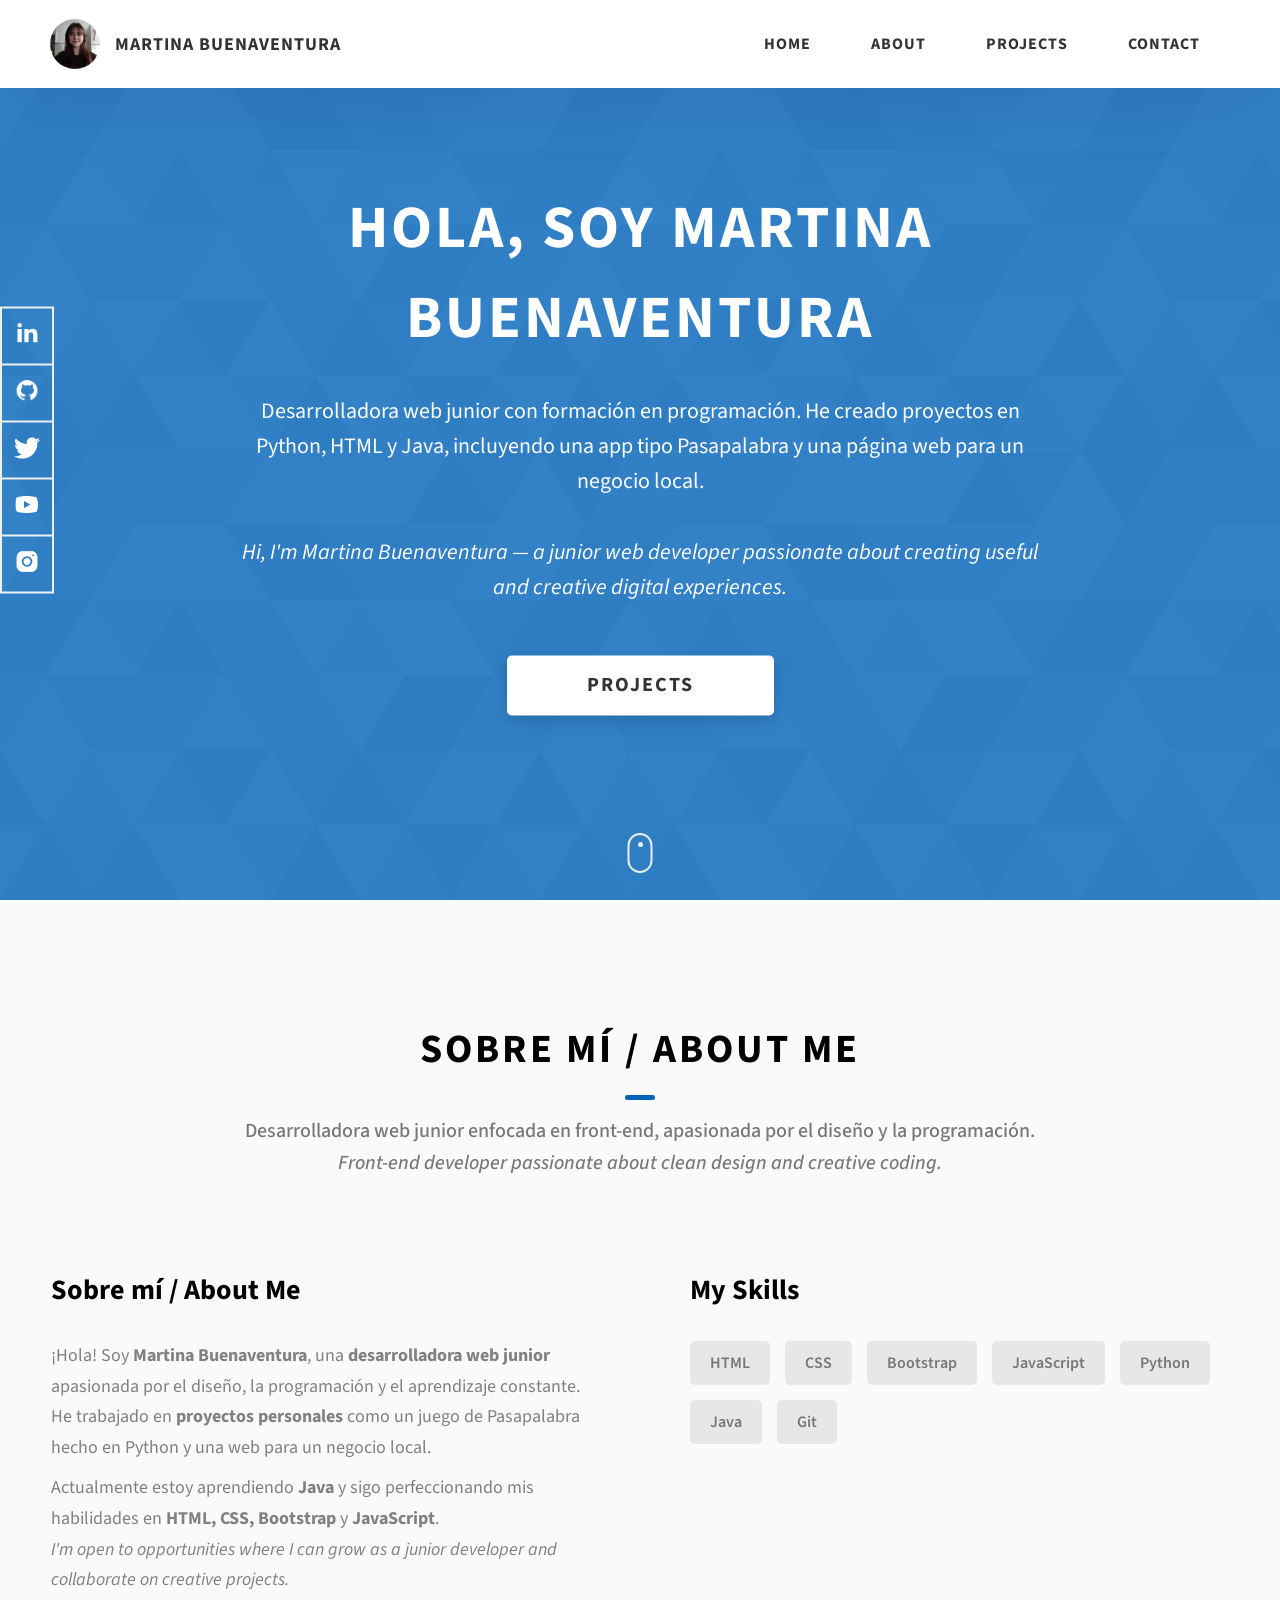
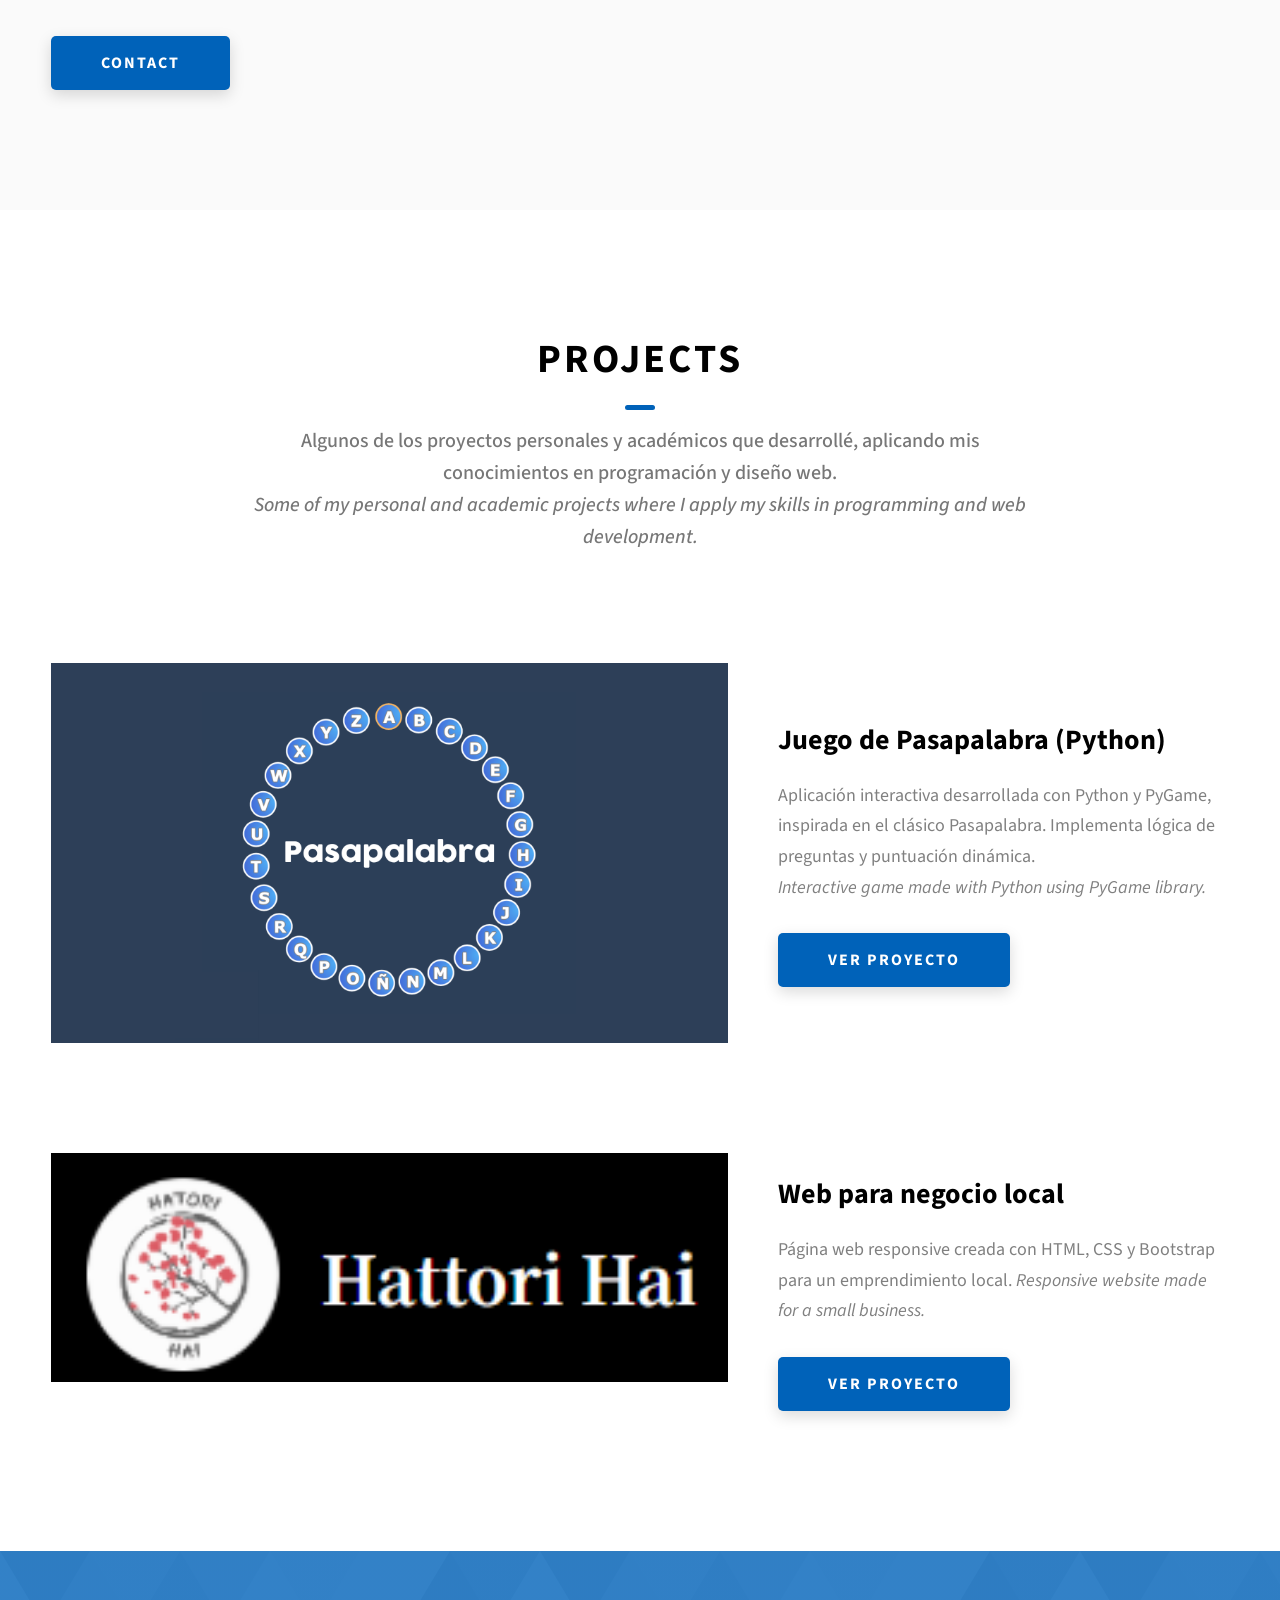
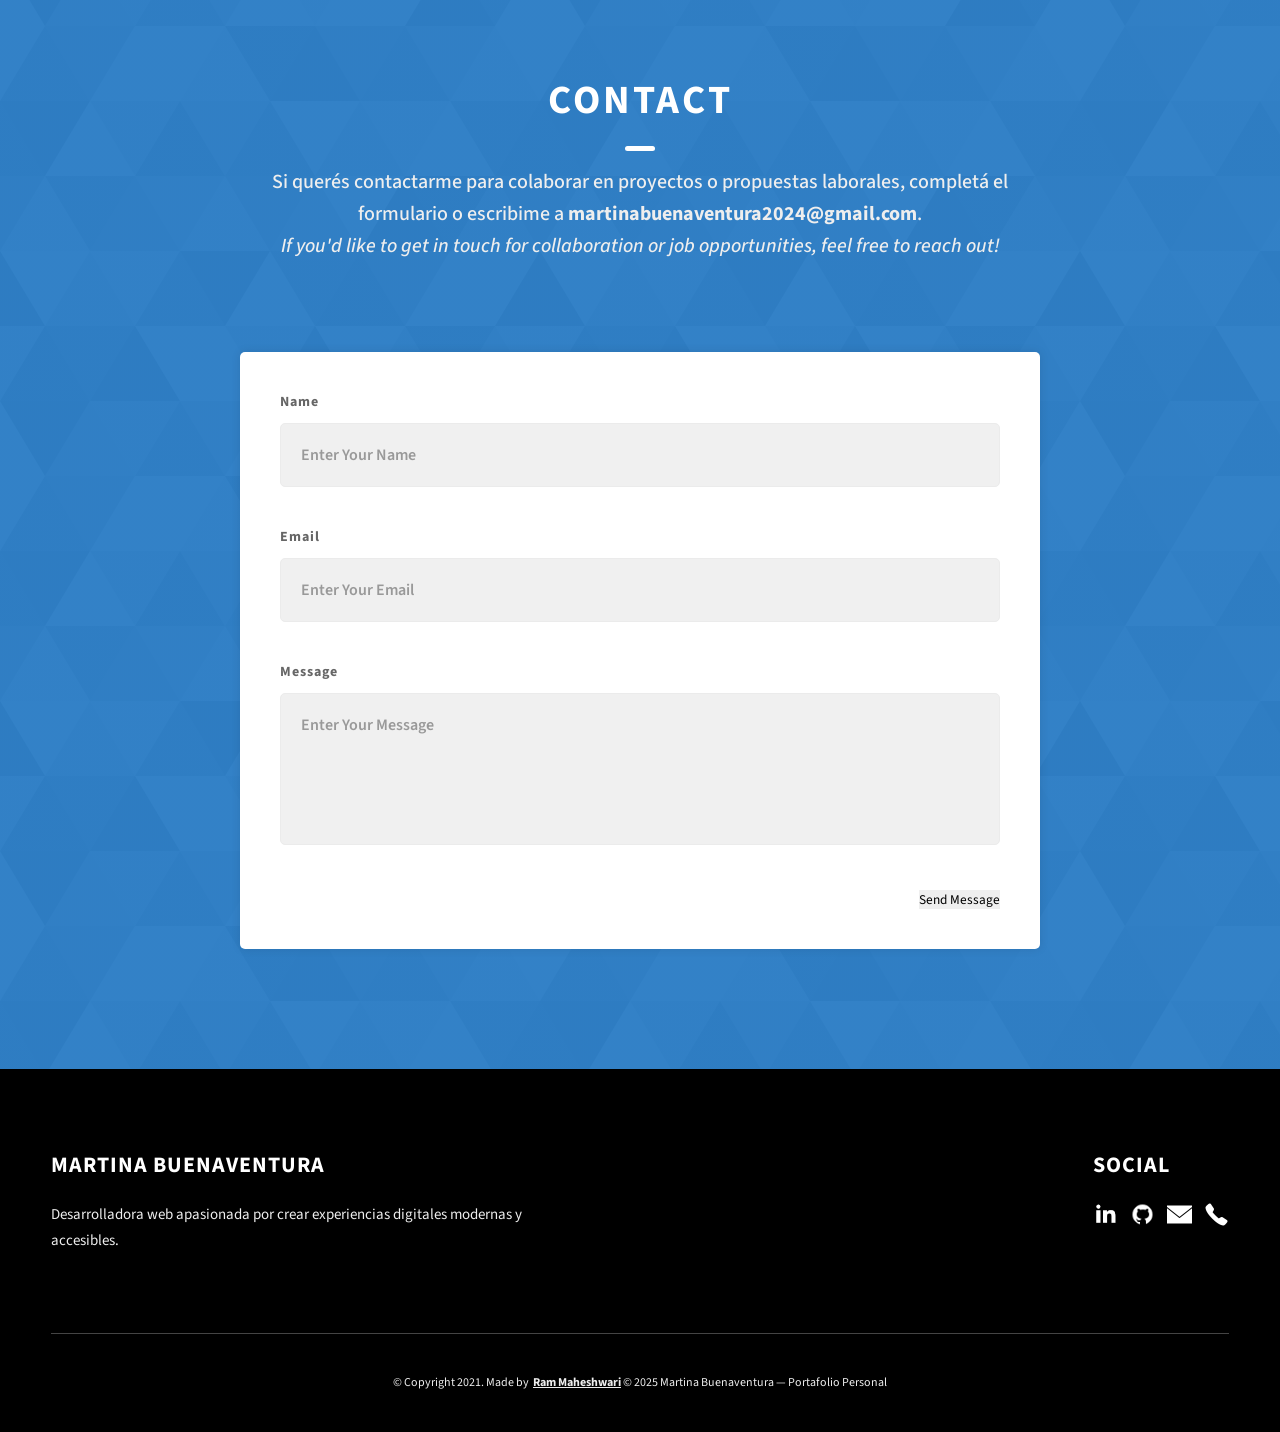
==== index.html @ 8678dbfe "Add files via upload" ====
<!DOCTYPE html>
<html lang="en">
  <head>
    <meta charset="UTF-8" />
    <meta name="viewport" content="width=device-width, initial-scale=1.0" />
    <meta http-equiv="X-UA-Compatible" content="ie=edge" />
    <title>Dopefolio</title>
    <meta name="description" content="Portfolio Template for Developer" />

    <link rel="stylesheet" href="css/style.css" />

    <link rel="preconnect" href="https://fonts.googleapis.com" />
    <link rel="preconnect" href="https://fonts.gstatic.com" crossorigin />
    <link
      href="https://fonts.googleapis.com/css2?family=Source+Sans+Pro:wght@400;600;700;900&display=swap"
      rel="stylesheet"
    />
  </head>
  <body>
    <header class="header">
      <div class="header__content">
        <div class="header__logo-container">
          <div class="header__logo-img-cont">
            <img
              src="assets\png\Untitled design.png"
              alt="Martina Buenaventura Logo Image"
              class="header__logo-img"
            />
          </div>
          <span class="header__logo-sub">Martina Buenaventura</span>
        </div>
        <div class="header__main">
          <ul class="header__links">
            <li class="header__link-wrapper">
              <a href="./index.html" class="header__link"> Home </a>
            </li>
            <li class="header__link-wrapper">
              <a href="./index.html#about" class="header__link">About </a>
            </li>
            <li class="header__link-wrapper">
              <a href="./index.html#projects" class="header__link">
                Projects
              </a>
            </li>
            <li class="header__link-wrapper">
              <a href="./index.html#contact" class="header__link"> Contact </a>
            </li>
          </ul>
          <div class="header__main-ham-menu-cont">
            <img
              src="./assets/svg/ham-menu.svg"
              alt="hamburger menu"
              class="header__main-ham-menu"
            />
            <img
              src="./assets/svg/ham-menu-close.svg"
              alt="hamburger menu close"
              class="header__main-ham-menu-close d-none"
            />
          </div>
        </div>
      </div>
      <div class="header__sm-menu">
        <div class="header__sm-menu-content">
          <ul class="header__sm-menu-links">
            <li class="header__sm-menu-link">
              <a href="./index.html"> Home </a>
            </li>

            <li class="header__sm-menu-link">
              <a href="./index.html#about"> About </a>
            </li>

            <li class="header__sm-menu-link">
              <a href="./index.html#projects"> Projects </a>
            </li>

            <li class="header__sm-menu-link">
              <a href="./index.html#contact"> Contact </a>
            </li>
          </ul>
        </div>
      </div>
    </header>
    <section class="home-hero">
      <div class="home-hero__content">
        <h1 class="heading-primary">Hola, soy Martina Buenaventura</h1>
        <div class="home-hero__info">
          <p class="text-primary">
          Desarrolladora web junior con formación en programación. 
  He creado proyectos en Python, HTML y Java, incluyendo una app tipo Pasapalabra 
  y una página web para un negocio local.  
  <br><br>
  <em>Hi, I'm Martina Buenaventura — a junior web developer passionate about creating useful and creative digital experiences.</em>
          </p>
        </div>
        <div class="home-hero__cta">
          <a href="./#projects" class="btn btn--bg">Projects</a>
        </div>
      </div>
      <div class="home-hero__socials">
        <div class="home-hero__social">
          <a href="#" class="home-hero__social-icon-link">
            <img
              src="./assets/png/linkedin-ico.png"
              alt="icon"
              class="home-hero__social-icon"
            />
          </a>
        </div>
        <div class="home-hero__social">
          <a href="#" class="home-hero__social-icon-link">
            <img
              src="./assets/png/github-ico.png"
              alt="icon"
              class="home-hero__social-icon"
            />
          </a>
        </div>
        <div class="home-hero__social">
          <a href="#" class="home-hero__social-icon-link">
            <img
              src="./assets/png/twitter-ico.png"
              alt="icon"
              class="home-hero__social-icon"
            />
          </a>
        </div>
        <div class="home-hero__social">
          <a href="#" class="home-hero__social-icon-link">
            <img
              src="./assets/png/yt-ico.png"
              alt="icon"
              class="home-hero__social-icon"
            />
          </a>
        </div>
        <div class="home-hero__social">
          <a
            href="#"
            class="home-hero__social-icon-link home-hero__social-icon-link--bd-none"
          >
            <img
              src="./assets/png/insta-ico.png"
              alt="icon"
              class="home-hero__social-icon"
            />
          </a>
        </div>
      </div>
      <div class="home-hero__mouse-scroll-cont">
        <div class="mouse"></div>
      </div>
    </section>
    <section id="about" class="about sec-pad">
      <div class="main-container">
        <h2 class="heading heading-sec heading-sec__mb-med">
          <span class="heading-sec__main">Sobre mí / About Me</span>
          <span class="heading-sec__sub">
              Desarrolladora web junior enfocada en front-end, apasionada por el diseño y la programación.
  <br>
  <em>Front-end developer passionate about clean design and creative coding.</em>
          </span>
        </h2>
        <div class="about__content">
          <div class="about__content-main">
<h3 class="about__content-title">Sobre mí / About Me</h3>
<div class="about__content-details">
  <p class="about__content-details-para">
    ¡Hola! Soy <strong>Martina Buenaventura</strong>, una <strong>desarrolladora web junior</strong> 
    apasionada por el diseño, la programación y el aprendizaje constante. 
    He trabajado en <strong>proyectos personales</strong> como un juego de Pasapalabra hecho en Python 
    y una web para un negocio local.
  </p>
  <p class="about__content-details-para">
    Actualmente estoy aprendiendo <strong>Java</strong> y sigo perfeccionando mis habilidades 
    en <strong>HTML, CSS, Bootstrap</strong> y <strong>JavaScript</strong>.  
    <br>
    <em>I'm open to opportunities where I can grow as a junior developer and collaborate on creative projects.</em>
  </p>
</div>
            <a href="./#contact" class="btn btn--med btn--theme dynamicBgClr"
              >Contact</a
            >
          </div>
          <div class="about__content-skills">
            <h3 class="about__content-title">My Skills</h3>
            <div class="skills">
  <div class="skills__skill">HTML</div>
  <div class="skills__skill">CSS</div>
  <div class="skills__skill">Bootstrap</div>
  <div class="skills__skill">JavaScript</div>
  <div class="skills__skill">Python</div>
  <div class="skills__skill">Java</div>
  <div class="skills__skill">Git</div>
</div>
          </div>
        </div>
      </div>
    </section>
    <section id="projects" class="projects sec-pad">
      <div class="main-container">
        <h2 class="heading heading-sec heading-sec__mb-bg">
          <span class="heading-sec__main">Projects</span>
          <span class="heading-sec__sub">
  Algunos de los proyectos personales y académicos que desarrollé,
  aplicando mis conocimientos en programación y diseño web.
  <br>
  <em>Some of my personal and academic projects where I apply my skills 
  in programming and web development.</em>
          </span>
        </h2>

        <div class="projects__content">
          <div class="projects__row">
            <div class="projects__row-img-cont">
              <img
                src="assets/png/pasapalabra.png"
                alt="Software Screenshot"
                class="projects__row-img"
                loading="lazy"
              />
            </div>
            <div class="projects__row-content">
              <h3 class="projects__row-content-title">Juego de Pasapalabra (Python)</h3>
              <p class="projects__row-content-desc">
                Aplicación interactiva desarrollada con Python y PyGame, inspirada en el clásico Pasapalabra. 
  Implementa lógica de preguntas y puntuación dinámica.  
  <br>
  <em>Interactive game made with Python using PyGame library.</em>
</p>
              <a
                href="./project-1.html"
                class="btn btn--med btn--theme dynamicBgClr"
                target="_blank"
                >Ver proyecto</a
              >
            </div>
          </div>
          <div class="projects__row">
            <div class="projects__row-img-cont">
              <img
                src="assets/png/hatori-hai.png"
                alt="Software Screenshot"
                class="projects__row-img"
                loading="lazy"
              />
            </div>
            <div class="projects__row-content">
              <h3 class="projects__row-content-title">Web para negocio local</h3>
              <p class="projects__row-content-desc">
                  Página web responsive creada con HTML, CSS y Bootstrap para un emprendimiento local.  
  <em>Responsive website made for a small business.</em>
</p>
              <a
                href="./project-2.html"
                class="btn btn--med btn--theme dynamicBgClr"
                target="_blank"
                >Ver proyecto</a
              >
            </div>
          </div>
        </div>
      </div>
    </section>
    <section id="contact" class="contact sec-pad dynamicBg">
  <div class="main-container">
    <h2 class="heading heading-sec heading-sec__mb-med">
      <span class="heading-sec__main heading-sec__main--lt">Contact</span>
      <span class="heading-sec__sub heading-sec__sub--lt">
        Si querés contactarme para colaborar en proyectos o propuestas laborales, 
        completá el formulario o escribime a <strong>martinabuenaventura2024@gmail.com</strong>.
        <br>
        <em>If you'd like to get in touch for collaboration or job opportunities, feel free to reach out!</em>
      </span>
    </h2>
    <div class="contact__form-container">
      <form action="https://formspree.io/f/meopekrd" method="POST" class="contact__form">
        <!-- Campo oculto para el email (opcional, pero útil) -->
        <input type="hidden" name="_replyto" value="martinabuenaventura2024@gmail.com" />
        <!-- Campo para el nombre -->
        <div class="contact__form-field">
          <label class="contact__form-label" for="name">Name</label>
          <input
            required
            placeholder="Enter Your Name"
            type="text"
            class="contact__form-input"
            name="name"
            id="name"
          />
        </div>
        <!-- Agrega más campos si quieres, como email, mensaje, etc. Por ejemplo: -->
        <div class="contact__form-field">
          <label class="contact__form-label" for="email">Email</label>
          <input
            required
            placeholder="Enter Your Email"
            type="email"
            class="contact__form-input"
            name="email"
            id="email"
          />
        </div>
        <div class="contact__form-field">
          <label class="contact__form-label" for="message">Message</label>
          <textarea
            required
            placeholder="Enter Your Message"
            class="contact__form-input"
            name="message"
            id="message"
            rows="5"
          ></textarea>
        </div>
        <!-- Botón de envío -->
        <button type="submit" class="contact__form-submit">Send Message</button>
      </form>
    </div>
  </div>
</section>
    <footer class="main-footer">
      <div class="main-container">
        <div class="main-footer__content">
          <div class="main-footer__upper">
            <div class="main-footer__row main-footer__row-1">
              <h2 class="heading heading-sm main-footer__heading-sm">
                <span>Social</span>
              </h2>
<div class="main-footer__social-cont">
  <!-- LinkedIn -->
  <a target="_blank" rel="noreferrer" href="https://www.linkedin.com/in/martina-buenaventura-743872338/">
    <img class="main-footer__icon" src="./assets/png/linkedin-ico.png" alt="LinkedIn" />
  </a>

  <!-- GitHub -->
  <a target="_blank" rel="noreferrer" href="https://github.com/marrbuenaventura">
    <img class="main-footer__icon" src="./assets/png/github-ico.png" alt="GitHub" />
  </a>

  <!-- Email -->
  <a href="mailto:martinabuenaventura2024@gmail.com">
    <img class="main-footer__icon" src="./assets/png/mail-ico.png" alt="Email" />
  </a>

  <!-- Teléfono -->
  <a href="tel:+5491156096892">
    <img class="main-footer__icon main-footer__icon--mr-none" src="./assets/png/phone-ico.png" alt="Teléfono" />
  </a>
</div>
          </div>
          <div class="main-footer__row main-footer__row-2">
  <h4 class="heading heading-sm text-lt">Martina Buenaventura</h4>
  <p class="main-footer__short-desc">
    Desarrolladora web apasionada por crear experiencias digitales modernas y accesibles.
  </p>
</div>

        </div>

        <!-- If you give me some credit or shoutout here by linking to my website, then it will be a big thing for me and will help me a lot :) -->
        <div class="main-footer__lower">
                    &copy; Copyright 2021. Made by
          <a rel="noreferrer" target="_blank" href="https://rammaheshwari.com"
            >Ram Maheshwari</a>
          &copy; 2025 Martina Buenaventura — Portafolio Personal
        </div>
      </div>
    </footer>

    <script src="./index.js"></script>
  </body>
</html>
---- css/style.css ----
/*
0 - 600px:      Phone
600 - 900px:    Tablet portrait
900 - 1200px:   Tablet landscape
[1200 - 1800] is where our normal styles apply
1800px + :      Big desktop
$breakpoint arguement choices:
- phone
- tab-port
- tab-land
- big-desktop

Inside media queries 1em is always 16px i.e 1em = 16px at every screen size only inside media queries
*/
*,
*::after,
*::before {
  margin: 0;
  padding: 0;
  box-sizing: inherit;
  font-family: inherit; }

html {
  font-size: 62.5%;
  scroll-behavior: smooth; }
  @media only screen and (max-width: 75em) {
    html {
      font-size: 59%; } }
  @media only screen and (max-width: 56.25em) {
    html {
      font-size: 56%; } }
  @media only screen and (min-width: 112.5em) {
    html {
      font-size: 65%; } }

body {
  box-sizing: border-box;
  position: relative;
  line-height: 1.5;
  font-family: sans-serif;
  overflow-x: hidden;
  overflow-y: scroll;
  font-family: 'Source Sans Pro', sans-serif; }

a {
  text-decoration: none;
  color: inherit; }

li {
  list-style: none; }

input:focus,
button:focus,
a:focus,
textarea:focus {
  outline: none; }

button {
  border: none;
  cursor: pointer; }

textarea {
  resize: none; }

.heading-primary {
  font-size: 6rem;
  text-transform: uppercase;
  letter-spacing: 3px;
  text-align: center; }
  @media only screen and (max-width: 37.5em) {
    .heading-primary {
      font-size: 4.5rem; } }

.heading-sec__mb-bg {
  margin-bottom: 11rem; }
  @media only screen and (max-width: 56.25em) {
    .heading-sec__mb-bg {
      margin-bottom: 8rem; } }

.heading-sec__mb-med {
  margin-bottom: 9rem; }
  @media only screen and (max-width: 56.25em) {
    .heading-sec__mb-med {
      margin-bottom: 8rem; } }

.heading-sec__main {
  display: block;
  font-size: 4rem;
  text-transform: uppercase;
  letter-spacing: 1px;
  letter-spacing: 3px;
  text-align: center;
  margin-bottom: 3.5rem;
  position: relative; }
  .heading-sec__main--lt {
    color: #fff; }
    .heading-sec__main--lt::after {
      content: '';
      background: #fff !important; }
  .heading-sec__main::after {
    content: '';
    position: absolute;
    top: calc(100% + 1.5rem);
    height: 5px;
    width: 3rem;
    background: #0062b9;
    left: 50%;
    transform: translateX(-50%);
    border-radius: 5px; }
    @media only screen and (max-width: 37.5em) {
      .heading-sec__main::after {
        top: calc(100% + 1.2rem); } }

.heading-sec__sub {
  display: block;
  text-align: center;
  color: #777;
  font-size: 2rem;
  font-weight: 500;
  max-width: 80rem;
  margin: auto;
  line-height: 1.6; }
  @media only screen and (max-width: 37.5em) {
    .heading-sec__sub {
      font-size: 1.8rem; } }
  .heading-sec__sub--lt {
    color: #eee; }

.heading-sm {
  font-size: 2.2rem;
  text-transform: uppercase;
  letter-spacing: 1px; }

.main-container {
  max-width: 120rem;
  margin: auto;
  width: 92%; }

.btn {
  background: #fff;
  color: #333;
  text-transform: uppercase;
  letter-spacing: 2px;
  display: inline-block;
  font-weight: 700;
  border-radius: 5px;
  box-shadow: 0 5px 15px 0 rgba(0, 0, 0, 0.15);
  transition: transform .3s; }
  .btn:hover {
    transform: translateY(-3px); }
  .btn--bg {
    padding: 1.5rem 8rem;
    font-size: 2rem; }
  .btn--med {
    padding: 1.5rem 5rem;
    font-size: 1.6rem; }
  .btn--theme {
    background: #0062b9;
    color: #fff; }
  .btn--theme-inv {
    color: #0062b9;
    background: #fff;
    border: 2px solid #0062b9;
    box-shadow: none;
    padding: calc(1.5rem - 2px) calc(5rem - 2px); }

.sec-pad {
  padding: 12rem 0; }
  @media only screen and (max-width: 56.25em) {
    .sec-pad {
      padding: 8rem 0; } }

.text-primary {
  color: #fff;
  font-size: 2.2rem;
  text-align: center;
  width: 100%;
  line-height: 1.6; }
  @media only screen and (max-width: 37.5em) {
    .text-primary {
      font-size: 2rem; } }

.d-none {
  display: none; }

.home-hero {
  color: #fff;
  background: linear-gradient(to right, rgba(0, 98, 185, 0.8), rgba(0, 98, 185, 0.8)), url(../../assets/svg/common-bg.svg);
  background-position: center;
  height: 100vh;
  min-height: 80rem;
  max-height: 120rem;
  position: relative; }
  @media only screen and (max-width: 37.5em) {
    .home-hero {
      height: unset;
      min-height: unset; } }
  .home-hero__socials {
    position: absolute;
    top: 50%;
    border: 2px solid #eee;
    border-left: 2px solid #eee;
    transform: translateY(-50%); }
    @media only screen and (max-width: 56.25em) {
      .home-hero__socials {
        display: none; } }
  .home-hero__mouse-scroll-cont {
    position: absolute;
    bottom: 3%;
    left: 50%;
    transform: translateX(-50%); }
    @media only screen and (max-width: 37.5em) {
      .home-hero__mouse-scroll-cont {
        display: none; } }
  .home-hero__social {
    width: 5rem; }
  .home-hero__social-icon-link {
    width: 100%;
    display: block;
    padding: 1.2rem;
    border-bottom: 2px solid #eee;
    transition: background .3s; }
    .home-hero__social-icon-link:hover {
      background: rgba(255, 255, 255, 0.1); }
    .home-hero__social-icon-link--bd-none {
      border-bottom: 0; }
  .home-hero__social-icon {
    width: 100%; }
  .home-hero__content {
    position: absolute;
    top: 50%;
    left: 50%;
    transform: translate(-50%, -50%);
    max-width: 90rem;
    width: 92%; }
    @media only screen and (max-width: 37.5em) {
      .home-hero__content {
        padding: 19rem 0 13rem 0;
        margin: auto;
        position: static;
        transform: translate(0, 0); } }
  .home-hero__info {
    margin: 3rem auto 0 auto;
    max-width: 80rem; }
  .home-hero__cta {
    margin-top: 5rem;
    text-align: center; }

.about {
  background: #fafafa; }
  .about__content {
    display: grid;
    grid-template-columns: 1fr 1fr;
    grid-gap: 10rem; }
    @media only screen and (max-width: 56.25em) {
      .about__content {
        grid-template-columns: 1fr;
        grid-gap: 8rem; } }
    .about__content-title {
      font-weight: 700;
      font-size: 2.8rem;
      margin-bottom: 3rem; }
      @media only screen and (max-width: 37.5em) {
        .about__content-title {
          font-size: 2.4rem; } }
    .about__content-details-para {
      font-size: 1.8rem;
      color: grey;
      max-width: 60rem;
      line-height: 1.7;
      margin-bottom: 1rem; }
      .about__content-details-para--hl {
        font-weight: 700;
        margin: 0 3px; }
      .about__content-details-para:last-child {
        margin-bottom: 4rem; }

.projects__row {
  display: grid;
  grid-template-columns: 1.5fr 1fr;
  grid-gap: 5rem;
  margin-bottom: 11rem; }
  @media only screen and (max-width: 56.25em) {
    .projects__row {
      grid-template-columns: 1fr;
      grid-gap: 2rem;
      margin-bottom: 8rem; } }
  @media only screen and (max-width: 56.25em) {
    .projects__row {
      text-align: center; } }
  .projects__row:last-child {
    margin-bottom: 0; }
  .projects__row-img-cont {
    overflow: hidden; }
  .projects__row-img {
    width: 100%;
    display: block;
    object-fit: cover; }
  .projects__row-content {
    padding: 2rem 0;
    display: flex;
    justify-content: center;
    flex-direction: column;
    align-items: flex-start; }
    @media only screen and (max-width: 56.25em) {
      .projects__row-content {
        align-items: center; } }
    .projects__row-content-title {
      font-weight: 700;
      font-size: 2.8rem;
      margin-bottom: 2rem; }
      @media only screen and (max-width: 37.5em) {
        .projects__row-content-title {
          font-size: 2.4rem; } }
    .projects__row-content-desc {
      font-size: 1.8rem;
      color: grey;
      max-width: 60rem;
      line-height: 1.7;
      margin-bottom: 3rem; }
      @media only screen and (max-width: 37.5em) {
        .projects__row-content-desc {
          font-size: 1.7rem; } }

.contact {
  background: linear-gradient(to right, rgba(0, 98, 185, 0.8), rgba(0, 98, 185, 0.8)), url(../../assets/svg/common-bg.svg);
  background-size: cover;
  background-position: center; }
  .contact__form-container {
    box-shadow: 0 0 10px rgba(0, 0, 0, 0.1);
    background: white;
    padding: 4rem;
    margin-top: 6rem;
    max-width: 80rem;
    text-align: right;
    width: 95%;
    border-radius: 5px;
    margin: 5rem auto 0 auto; }
    @media only screen and (max-width: 37.5em) {
      .contact__form-container {
        padding: 3rem; } }
  .contact__form-field {
    margin-bottom: 4rem; }
    @media only screen and (max-width: 37.5em) {
      .contact__form-field {
        margin-bottom: 3rem; } }
  .contact__form-label {
    color: #666;
    font-size: 1.4rem;
    letter-spacing: 1px;
    font-weight: 700;
    margin-bottom: 1rem;
    display: block;
    text-align: left; }
  .contact__form-input {
    color: #333;
    padding: 2rem;
    width: 100%;
    border: 1px solid #ebebeb;
    font-size: 1.6rem;
    letter-spacing: 0px;
    background: #f0f0f0;
    border-radius: 5px;
    font-weight: 600;
    /* Code for Modern Browsers */
    /* Code for WebKit, Blink, Edge */
    /* Code for Internet Explorer 10-11 */
    /* Code for Microsoft Edge */
    /* Code for Mozilla Firefox 4 to 18 */
    /* Code for Mozilla Firefox 19+ */ }
    .contact__form-input::placeholder {
      color: #999;
      font-weight: 600;
      font-size: 1.6rem; }
    .contact__form-input::-webkit-input-placeholder {
      color: #999;
      font-weight: 600;
      font-size: 1.6rem; }
    .contact__form-input:-ms-input-placeholder {
      color: #999;
      font-weight: 600;
      font-size: 1.6rem; }
    .contact__form-input::-ms-input-placeholder {
      color: #999;
      font-weight: 600;
      font-size: 1.6rem; }
    .contact__form-input:-moz-placeholder {
      opacity: 1;
      color: #999;
      font-weight: 600;
      font-size: 1.6rem; }
    .contact__form-input::-moz-placeholder {
      opacity: 1;
      color: #999;
      font-weight: 600;
      font-size: 1.6rem; }
  .contact__btn {
    width: 30%;
    padding: 2rem 4rem;
    font-size: 1.6rem; }
    @media only screen and (max-width: 37.5em) {
      .contact__btn {
        width: 100%; } }

.project-cs-hero {
  color: #fff;
  background: linear-gradient(to right, rgba(0, 98, 185, 0.8), rgba(0, 98, 185, 0.8)), url(../../assets/svg/common-bg.svg);
  background-size: cover;
  background-position: center;
  position: relative; }
  @media only screen and (max-width: 37.5em) {
    .project-cs-hero {
      height: unset;
      min-height: unset; } }
  .project-cs-hero__content {
    padding: 25rem 0 17rem 0;
    max-width: 90rem;
    width: 92%;
    margin: auto; }
    @media only screen and (max-width: 37.5em) {
      .project-cs-hero__content {
        padding: 19rem 0 13rem 0;
        margin: auto;
        position: static;
        transform: translate(0, 0); } }
  .project-cs-hero__info {
    margin: 3rem auto 0 auto;
    max-width: 80rem; }
  .project-cs-hero__cta {
    margin-top: 5rem;
    text-align: center; }

.project-details__content {
  padding: 8rem 0;
  max-width: 90rem;
  margin: auto; }
  .project-details__content-title {
    font-weight: 700;
    font-size: 2.8rem;
    margin-bottom: 3rem; }
    @media only screen and (max-width: 37.5em) {
      .project-details__content-title {
        font-size: 2.4rem; } }

.project-details__showcase-img-cont {
  width: 100%;
  margin-bottom: 6rem; }

.project-details__showcase-img {
  width: 100%; }

.project-details__content-main {
  width: 100%;
  max-width: 70rem;
  margin: auto; }

.project-details__desc {
  margin: 0 0 7rem 0; }
  .project-details__desc-para {
    font-size: 1.8rem;
    line-height: 1.7;
    color: grey;
    margin-bottom: 2rem; }

.project-details__tools-used {
  margin: 0 0 7rem 0; }
  .project-details__tools-used-list {
    display: flex;
    flex-wrap: wrap; }
  .project-details__tools-used-item {
    padding: 1rem 2rem;
    margin-bottom: 1.5rem;
    margin-right: 1.5rem;
    font-size: 1.6rem;
    background: rgba(153, 153, 153, 0.2);
    border-radius: 5px;
    font-weight: 600;
    color: #777; }

.project-details__links {
  margin: 0 0; }
  .project-details__links-btn {
    margin-right: 2rem; }
    @media only screen and (max-width: 37.5em) {
      .project-details__links-btn {
        margin-right: 0;
        width: 70%;
        margin-bottom: 2rem;
        text-align: center; } }
    .project-details__links-btn:last-child {
      margin: 0; }
      @media only screen and (max-width: 37.5em) {
        .project-details__links-btn:last-child {
          margin: 0; } }

.header {
  position: fixed;
  width: 100%;
  z-index: 1000;
  background: #000;
  background: #fff;
  box-shadow: 0 10px 100px rgba(0, 0, 0, 0.1); }
  .header__content {
    display: flex;
    align-items: center;
    justify-content: space-between;
    padding: 1rem 5rem; }
    @media only screen and (max-width: 56.25em) {
      .header__content {
        padding: 0 2rem; } }
  .header__logo-container {
    display: flex;
    align-items: center;
    cursor: pointer;
    color: #333;
    transition: color .3s; }
    .header__logo-container:hover {
      color: #0062b9; }
  .header__logo-img-cont {
    width: 5rem;
    height: 5rem;
    border-radius: 50px;
    overflow: hidden;
    margin-right: 1.5rem;
    background: #0062b9; }
    @media only screen and (max-width: 56.25em) {
      .header__logo-img-cont {
        width: 4.5rem;
        height: 4.5rem;
        margin-right: 1.2rem; } }
  .header__logo-img {
    width: 100%;
    height: 100%;
    object-fit: cover;
    object-position: center;
    display: block; }
  .header__logo-sub {
    font-size: 1.8rem;
    text-transform: uppercase;
    font-weight: 700;
    letter-spacing: 1px; }
  .header__links {
    display: flex; }
    @media only screen and (max-width: 37.5em) {
      .header__links {
        display: none; } }
  .header__link {
    padding: 2.2rem 3rem;
    display: inline-block;
    font-size: 1.6rem;
    color: #333;
    text-transform: uppercase;
    letter-spacing: 1px;
    font-weight: 700;
    transition: color .3s; }
    .header__link:hover {
      color: #0062b9; }
    @media only screen and (max-width: 56.25em) {
      .header__link {
        padding: 3rem 1.8rem;
        font-size: 1.5rem; } }
  .header__main-ham-menu-cont {
    display: none;
    width: 3rem;
    padding: 2.2rem 0; }
    @media only screen and (max-width: 37.5em) {
      .header__main-ham-menu-cont {
        display: block; } }
  .header__main-ham-menu {
    width: 100%; }
  .header__main-ham-menu-close {
    width: 100%; }
  .header__sm-menu {
    background: #fff;
    position: absolute;
    width: 100%;
    top: 100%;
    visibility: hidden;
    opacity: 0;
    transition: all .3s;
    box-shadow: 0px 5px 5px 0px rgba(0, 0, 0, 0.1);
    -webkit-box-shadow: 0px 5px 5px 0px rgba(0, 0, 0, 0.1);
    -moz-box-shadow: 0px 5px 5px 0px rgba(0, 0, 0, 0.1); }
    .header__sm-menu--active {
      visibility: hidden;
      opacity: 0; }
      @media only screen and (max-width: 37.5em) {
        .header__sm-menu--active {
          visibility: visible;
          opacity: 1; } }
  .header__sm-menu-link a {
    display: block;
    text-decoration: none;
    padding: 2.5rem 3rem;
    font-size: 1.6rem;
    color: #333;
    text-align: right;
    border-bottom: 1px solid #eee;
    font-weight: 700;
    text-transform: uppercase;
    letter-spacing: 2px;
    transition: color .3s; }
    .header__sm-menu-link a:hover {
      color: #0062b9; }
  .header__sm-menu-link:first-child a {
    border-top: 1px solid #eee; }
  .header__sm-menu-link-last {
    border-bottom: 0; }

.main-footer {
  background: #000;
  color: #fff; }
  .main-footer__upper {
    display: flex;
    justify-content: space-between;
    padding: 8rem 0; }
    @media only screen and (max-width: 56.25em) {
      .main-footer__upper {
        padding: 6rem 0; } }
    @media only screen and (max-width: 37.5em) {
      .main-footer__upper {
        display: block; } }
  .main-footer__row-1 {
    order: 2; }
    @media only screen and (max-width: 56.25em) {
      .main-footer__row-1 {
        margin-bottom: 5rem; } }
  .main-footer__row-2 {
    width: 40%;
    order: 1;
    max-width: 50rem; }
    @media only screen and (max-width: 56.25em) {
      .main-footer__row-2 {
        width: 100%; } }
  .main-footer__short-desc {
    margin-top: 2rem;
    color: #eee;
    font-size: 1.5rem;
    line-height: 1.7; }
  .main-footer__social-cont {
    margin-top: 2rem; }
  .main-footer__icon {
    margin-right: 1rem;
    width: 2.5rem; }
    .main-footer__icon--mr-none {
      margin-right: 0; }
  .main-footer__lower {
    padding: 4rem 0;
    border-top: 1px solid #444;
    color: #eee;
    font-size: 1.2rem;
    text-align: left;
    text-align: center; }
    .main-footer__lower a {
      text-decoration: underline;
      font-weight: bold;
      margin-left: 2px; }
    @media only screen and (max-width: 56.25em) {
      .main-footer__lower {
        padding: 3.5rem 0; } }

.skills {
  display: flex;
  flex-wrap: wrap; }
  .skills__skill {
    padding: 1rem 2rem;
    margin-bottom: 1.5rem;
    margin-right: 1.5rem;
    font-size: 1.6rem;
    background: rgba(153, 153, 153, 0.2);
    border-radius: 5px;
    font-weight: 600;
    color: #777; }

.mouse {
  width: 25px;
  height: 40px;
  border: 2px solid #eee;
  border-radius: 60px;
  position: relative;
  overflow: hidden; }
  .mouse::before {
    content: '';
    width: 5px;
    height: 5px;
    position: absolute;
    top: 7px;
    left: 50%;
    transform: translateX(-50%);
    background-color: #eee;
    border-radius: 50%;
    opacity: 1;
    animation: wheel 1.3s infinite;
    -webkit-animation: wheel 1.3s infinite; }

@keyframes wheel {
  to {
    opacity: 0;
    top: 27px; } }

@-webkit-keyframes wheel {
  to {
    opacity: 0;
    top: 27px; } }
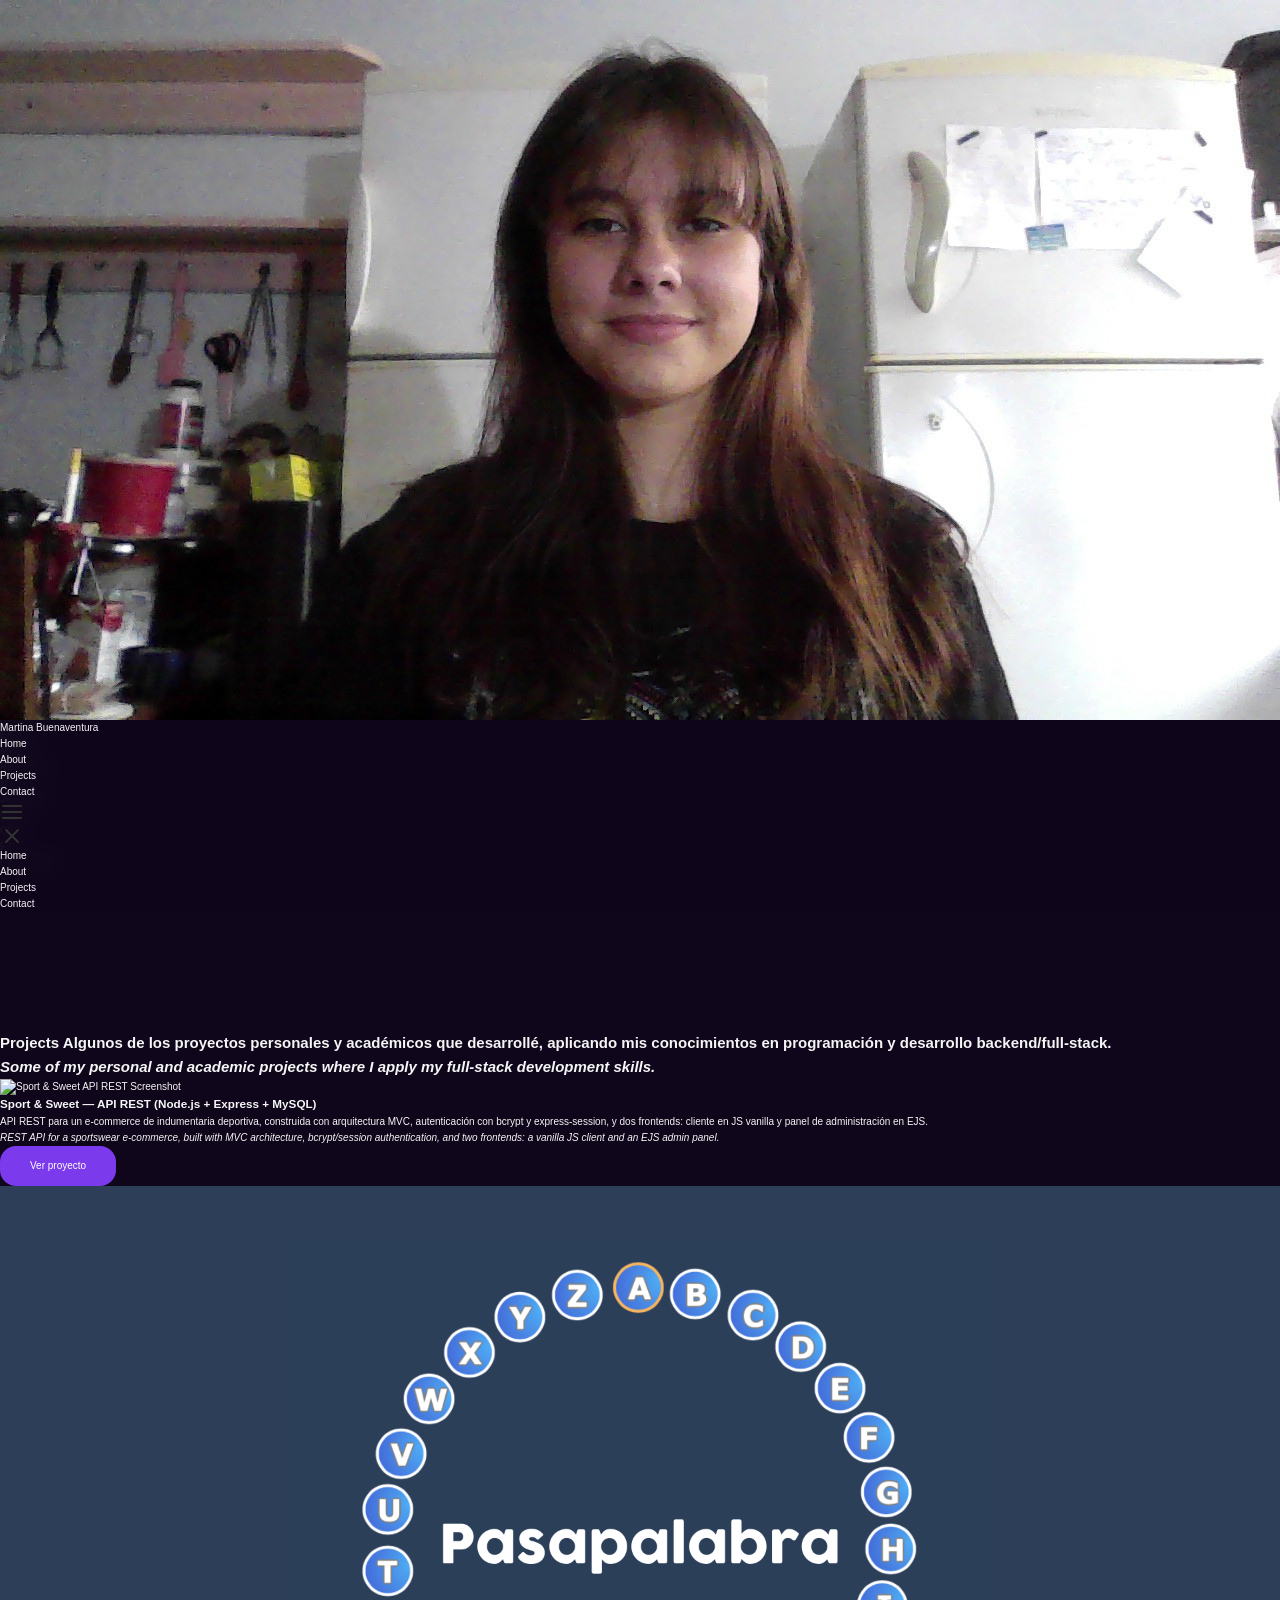
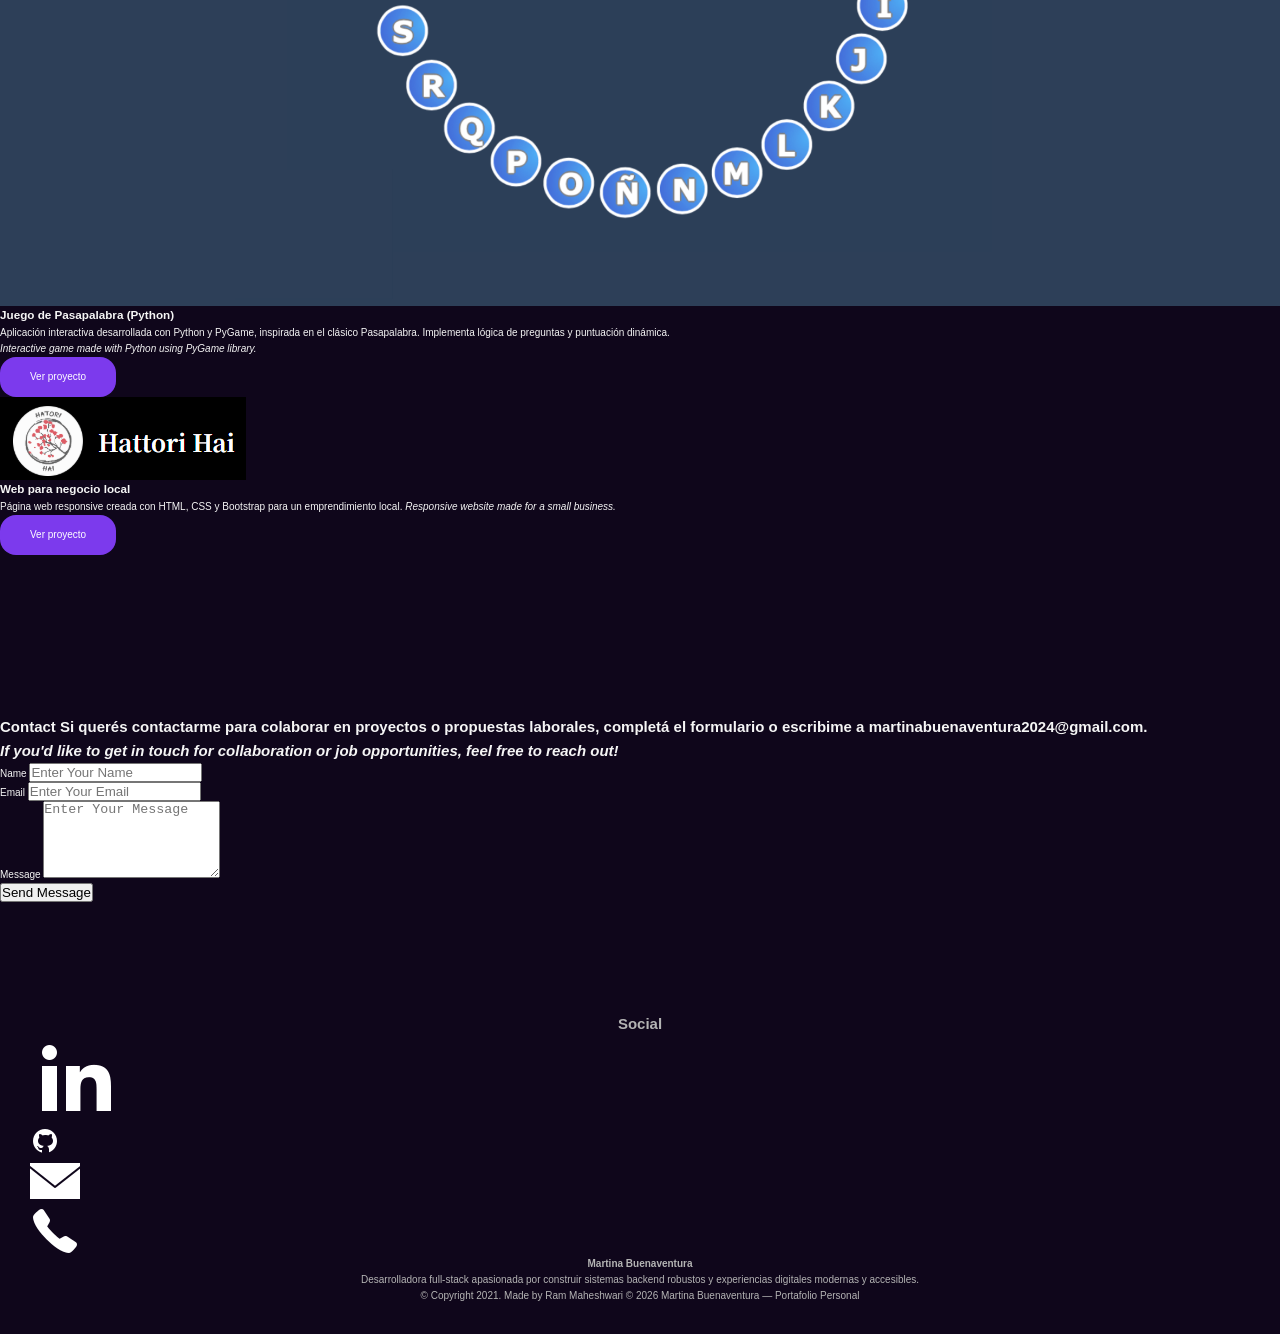
==== commit 943bf049: "-" ====
--- a/index.html
+++ b/index.html
@@ -1,373 +1,387 @@
 <!DOCTYPE html>
 <html lang="en">
-  <head>
-    <meta charset="UTF-8" />
-    <meta name="viewport" content="width=device-width, initial-scale=1.0" />
-    <meta http-equiv="X-UA-Compatible" content="ie=edge" />
-    <title>Dopefolio</title>
-    <meta name="description" content="Portfolio Template for Developer" />
-
-    <link rel="stylesheet" href="css/style.css" />
-
-    <link rel="preconnect" href="https://fonts.googleapis.com" />
-    <link rel="preconnect" href="https://fonts.gstatic.com" crossorigin />
-    <link
-      href="https://fonts.googleapis.com/css2?family=Source+Sans+Pro:wght@400;600;700;900&display=swap"
-      rel="stylesheet"
-    />
-  </head>
-  <body>
-    <header class="header">
-      <div class="header__content">
-        <div class="header__logo-container">
-          <div class="header__logo-img-cont">
-            <img
-              src="assets\png\Untitled design.png"
-              alt="Martina Buenaventura Logo Image"
-              class="header__logo-img"
-            />
-          </div>
-          <span class="header__logo-sub">Martina Buenaventura</span>
-        </div>
-        <div class="header__main">
-          <ul class="header__links">
-            <li class="header__link-wrapper">
-              <a href="./index.html" class="header__link"> Home </a>
-            </li>
-            <li class="header__link-wrapper">
-              <a href="./index.html#about" class="header__link">About </a>
-            </li>
-            <li class="header__link-wrapper">
-              <a href="./index.html#projects" class="header__link">
-                Projects
-              </a>
-            </li>
-            <li class="header__link-wrapper">
-              <a href="./index.html#contact" class="header__link"> Contact </a>
-            </li>
-          </ul>
-          <div class="header__main-ham-menu-cont">
-            <img
-              src="./assets/svg/ham-menu.svg"
-              alt="hamburger menu"
-              class="header__main-ham-menu"
-            />
-            <img
-              src="./assets/svg/ham-menu-close.svg"
-              alt="hamburger menu close"
-              class="header__main-ham-menu-close d-none"
-            />
-          </div>
-        </div>
-      </div>
-      <div class="header__sm-menu">
-        <div class="header__sm-menu-content">
-          <ul class="header__sm-menu-links">
-            <li class="header__sm-menu-link">
-              <a href="./index.html"> Home </a>
-            </li>
-
-            <li class="header__sm-menu-link">
-              <a href="./index.html#about"> About </a>
-            </li>
-
-            <li class="header__sm-menu-link">
-              <a href="./index.html#projects"> Projects </a>
-            </li>
-
-            <li class="header__sm-menu-link">
-              <a href="./index.html#contact"> Contact </a>
-            </li>
-          </ul>
-        </div>
-      </div>
-    </header>
-    <section class="home-hero">
-      <div class="home-hero__content">
-        <h1 class="heading-primary">Hola, soy Martina Buenaventura</h1>
-        <div class="home-hero__info">
-          <p class="text-primary">
-          Desarrolladora web junior con formación en programación. 
-  He creado proyectos en Python, HTML y Java, incluyendo una app tipo Pasapalabra 
-  y una página web para un negocio local.  
-  <br><br>
-  <em>Hi, I'm Martina Buenaventura — a junior web developer passionate about creating useful and creative digital experiences.</em>
-          </p>
-        </div>
-        <div class="home-hero__cta">
-          <a href="./#projects" class="btn btn--bg">Projects</a>
-        </div>
-      </div>
-      <div class="home-hero__socials">
-        <div class="home-hero__social">
-          <a href="#" class="home-hero__social-icon-link">
-            <img
-              src="./assets/png/linkedin-ico.png"
-              alt="icon"
-              class="home-hero__social-icon"
-            />
-          </a>
-        </div>
-        <div class="home-hero__social">
-          <a href="#" class="home-hero__social-icon-link">
-            <img
-              src="./assets/png/github-ico.png"
-              alt="icon"
-              class="home-hero__social-icon"
-            />
-          </a>
-        </div>
-        <div class="home-hero__social">
-          <a href="#" class="home-hero__social-icon-link">
-            <img
-              src="./assets/png/twitter-ico.png"
-              alt="icon"
-              class="home-hero__social-icon"
-            />
-          </a>
-        </div>
-        <div class="home-hero__social">
-          <a href="#" class="home-hero__social-icon-link">
-            <img
-              src="./assets/png/yt-ico.png"
-              alt="icon"
-              class="home-hero__social-icon"
-            />
-          </a>
-        </div>
-        <div class="home-hero__social">
-          <a
-            href="#"
-            class="home-hero__social-icon-link home-hero__social-icon-link--bd-none"
-          >
-            <img
-              src="./assets/png/insta-ico.png"
-              alt="icon"
-              class="home-hero__social-icon"
-            />
-          </a>
-        </div>
-      </div>
-      <div class="home-hero__mouse-scroll-cont">
-        <div class="mouse"></div>
-      </div>
-    </section>
-    <section id="about" class="about sec-pad">
-      <div class="main-container">
-        <h2 class="heading heading-sec heading-sec__mb-med">
-          <span class="heading-sec__main">Sobre mí / About Me</span>
-          <span class="heading-sec__sub">
-              Desarrolladora web junior enfocada en front-end, apasionada por el diseño y la programación.
-  <br>
-  <em>Front-end developer passionate about clean design and creative coding.</em>
-          </span>
-        </h2>
-        <div class="about__content">
-          <div class="about__content-main">
+<head>
+<meta charset="UTF-8" />
+<meta name="viewport" content="width=device-width, initial-scale=1.0" />
+<meta http-equiv="X-UA-Compatible" content="ie=edge" />
+<title>Martina Buenaventura — Portfolio</title>
+<meta name="description" content="Portfolio de Martina Buenaventura, desarrolladora full-stack junior" />
+<link rel="stylesheet" href="css/style.css" />
+<link rel="preconnect" href="https://fonts.googleapis.com" />
+<link rel="preconnect" href="https://fonts.gstatic.com" crossorigin />
+<link
+href="https://fonts.googleapis.com/css2?family=Source+Sans+Pro:wght@400;600;700;900&display=swap"
+rel="stylesheet"
+/>
+</head>
+<body>
+<header class="header">
+<div class="header__content">
+<div class="header__logo-container">
+<div class="header__logo-img-cont">
+<img
+src="./assets/png/Untitled design.png"
+alt="Martina Buenaventura Logo Image"
+class="header__logo-img"
+/>
+</div>
+<span class="header__logo-sub">Martina Buenaventura</span>
+</div>
+<div class="header__main">
+<ul class="header__links">
+<li class="header__link-wrapper">
+<a href="./index.html" class="header__link"> Home </a>
+</li>
+<li class="header__link-wrapper">
+<a href="./index.html#about" class="header__link">About </a>
+</li>
+<li class="header__link-wrapper">
+<a href="./index.html#projects" class="header__link">
+Projects
+</a>
+</li>
+<li class="header__link-wrapper">
+<a href="./index.html#contact" class="header__link"> Contact </a>
+</li>
+</ul>
+<div class="header__main-ham-menu-cont">
+<img
+src="./assets/svg/ham-menu.svg"
+alt="hamburger menu"
+class="header__main-ham-menu"
+/>
+<img
+src="./assets/svg/ham-menu-close.svg"
+alt="hamburger menu close"
+class="header__main-ham-menu-close d-none"
+/>
+</div>
+</div>
+</div>
+<div class="header__sm-menu">
+<div class="header__sm-menu-content">
+<ul class="header__sm-menu-links">
+<li class="header__sm-menu-link">
+<a href="./index.html"> Home </a>
+</li>
+<li class="header__sm-menu-link">
+<a href="./index.html#about"> About </a>
+</li>
+<li class="header__sm-menu-link">
+<a href="./index.html#projects"> Projects </a>
+</li>
+<li class="header__sm-menu-link">
+<a href="./index.html#contact"> Contact </a>
+</li>
+</ul>
+</div>
+</div>
+</header>
+
+<section class="home-hero">
+<div class="home-hero__content">
+<h1 class="heading-primary">Hola, soy Martina Buenaventura</h1>
+<div class="home-hero__info">
+<p class="text-primary">
+Desarrolladora full-stack junior, estudiante de la Tecnicatura en Programación (UTN).
+Construyo APIs REST con Node.js, Express y MySQL siguiendo el patrón MVC, y las conecto
+con interfaces propias en JavaScript y EJS.
+<br><br>
+<em>Hi, I'm Martina Buenaventura — a junior full-stack developer building REST APIs with
+Node.js, Express and MySQL, and the interfaces that consume them.</em>
+</p>
+</div>
+<div class="home-hero__cta">
+<a href="./#projects" class="btn btn--bg">Projects</a>
+</div>
+</div>
+<div class="home-hero__socials">
+<div class="home-hero__social">
+<a href="https://www.linkedin.com/in/martina-buenaventura-743872338/" class="home-hero__social-icon-link" target="_blank" rel="noreferrer">
+<img
+src="./assets/png/linkedin-ico.png"
+alt="icon"
+class="home-hero__social-icon"
+/>
+</a>
+</div>
+<div class="home-hero__social">
+<a href="https://github.com/marrbuenaventura" class="home-hero__social-icon-link" target="_blank" rel="noreferrer">
+<img
+src="./assets/png/github-ico.png"
+alt="icon"
+class="home-hero__social-icon"
+/>
+</a>
+</div>
+<div class="home-hero__social">
+<a
+href="mailto:martinabuenaventura2024@gmail.com"
+class="home-hero__social-icon-link home-hero__social-icon-link--bd-none"
+>
+<img
+src="./assets/png/mail-ico.png"
+alt="icon"
+class="home-hero__social-icon"
+/>
+</a>
+</div>
+</div>
+<div class="home-hero__mouse-scroll-cont">
+<div class="mouse"></div>
+</div>
+</section>
+
+<section id="about" class="about sec-pad">
+<div class="main-container">
+<h2 class="heading heading-sec heading-sec__mb-med">
+<span class="heading-sec__main">Sobre mí / About Me</span>
+<span class="heading-sec__sub">
+Desarrolladora full-stack junior enfocada en backend, apasionada por construir sistemas
+bien estructurados de punta a punta.
+<br>
+<em>Junior full-stack developer focused on backend, passionate about building well-structured systems end to end.</em>
+</span>
+</h2>
+<div class="about__content">
+<div class="about__content-main">
 <h3 class="about__content-title">Sobre mí / About Me</h3>
 <div class="about__content-details">
-  <p class="about__content-details-para">
-    ¡Hola! Soy <strong>Martina Buenaventura</strong>, una <strong>desarrolladora web junior</strong> 
-    apasionada por el diseño, la programación y el aprendizaje constante. 
-    He trabajado en <strong>proyectos personales</strong> como un juego de Pasapalabra hecho en Python 
-    y una web para un negocio local.
-  </p>
-  <p class="about__content-details-para">
-    Actualmente estoy aprendiendo <strong>Java</strong> y sigo perfeccionando mis habilidades 
-    en <strong>HTML, CSS, Bootstrap</strong> y <strong>JavaScript</strong>.  
-    <br>
-    <em>I'm open to opportunities where I can grow as a junior developer and collaborate on creative projects.</em>
-  </p>
-</div>
-            <a href="./#contact" class="btn btn--med btn--theme dynamicBgClr"
-              >Contact</a
-            >
-          </div>
-          <div class="about__content-skills">
-            <h3 class="about__content-title">My Skills</h3>
-            <div class="skills">
-  <div class="skills__skill">HTML</div>
-  <div class="skills__skill">CSS</div>
-  <div class="skills__skill">Bootstrap</div>
-  <div class="skills__skill">JavaScript</div>
-  <div class="skills__skill">Python</div>
-  <div class="skills__skill">Java</div>
-  <div class="skills__skill">Git</div>
-</div>
-          </div>
-        </div>
-      </div>
-    </section>
-    <section id="projects" class="projects sec-pad">
-      <div class="main-container">
-        <h2 class="heading heading-sec heading-sec__mb-bg">
-          <span class="heading-sec__main">Projects</span>
-          <span class="heading-sec__sub">
-  Algunos de los proyectos personales y académicos que desarrollé,
-  aplicando mis conocimientos en programación y diseño web.
-  <br>
-  <em>Some of my personal and academic projects where I apply my skills 
-  in programming and web development.</em>
-          </span>
-        </h2>
-
-        <div class="projects__content">
-          <div class="projects__row">
-            <div class="projects__row-img-cont">
-              <img
-                src="assets/png/pasapalabra.png"
-                alt="Software Screenshot"
-                class="projects__row-img"
-                loading="lazy"
-              />
-            </div>
-            <div class="projects__row-content">
-              <h3 class="projects__row-content-title">Juego de Pasapalabra (Python)</h3>
-              <p class="projects__row-content-desc">
-                Aplicación interactiva desarrollada con Python y PyGame, inspirada en el clásico Pasapalabra. 
-  Implementa lógica de preguntas y puntuación dinámica.  
-  <br>
-  <em>Interactive game made with Python using PyGame library.</em>
-</p>
-              <a
-                href="./project-1.html"
-                class="btn btn--med btn--theme dynamicBgClr"
-                target="_blank"
-                >Ver proyecto</a
-              >
-            </div>
-          </div>
-          <div class="projects__row">
-            <div class="projects__row-img-cont">
-              <img
-                src="assets/png/hatori-hai.png"
-                alt="Software Screenshot"
-                class="projects__row-img"
-                loading="lazy"
-              />
-            </div>
-            <div class="projects__row-content">
-              <h3 class="projects__row-content-title">Web para negocio local</h3>
-              <p class="projects__row-content-desc">
-                  Página web responsive creada con HTML, CSS y Bootstrap para un emprendimiento local.  
-  <em>Responsive website made for a small business.</em>
-</p>
-              <a
-                href="./project-2.html"
-                class="btn btn--med btn--theme dynamicBgClr"
-                target="_blank"
-                >Ver proyecto</a
-              >
-            </div>
-          </div>
-        </div>
-      </div>
-    </section>
-    <section id="contact" class="contact sec-pad dynamicBg">
-  <div class="main-container">
-    <h2 class="heading heading-sec heading-sec__mb-med">
-      <span class="heading-sec__main heading-sec__main--lt">Contact</span>
-      <span class="heading-sec__sub heading-sec__sub--lt">
-        Si querés contactarme para colaborar en proyectos o propuestas laborales, 
-        completá el formulario o escribime a <strong>martinabuenaventura2024@gmail.com</strong>.
-        <br>
-        <em>If you'd like to get in touch for collaboration or job opportunities, feel free to reach out!</em>
-      </span>
-    </h2>
-    <div class="contact__form-container">
-      <form action="https://formspree.io/f/meopekrd" method="POST" class="contact__form">
-        <!-- Campo oculto para el email (opcional, pero útil) -->
-        <input type="hidden" name="_replyto" value="martinabuenaventura2024@gmail.com" />
-        <!-- Campo para el nombre -->
-        <div class="contact__form-field">
-          <label class="contact__form-label" for="name">Name</label>
-          <input
-            required
-            placeholder="Enter Your Name"
-            type="text"
-            class="contact__form-input"
-            name="name"
-            id="name"
-          />
-        </div>
-        <!-- Agrega más campos si quieres, como email, mensaje, etc. Por ejemplo: -->
-        <div class="contact__form-field">
-          <label class="contact__form-label" for="email">Email</label>
-          <input
-            required
-            placeholder="Enter Your Email"
-            type="email"
-            class="contact__form-input"
-            name="email"
-            id="email"
-          />
-        </div>
-        <div class="contact__form-field">
-          <label class="contact__form-label" for="message">Message</label>
-          <textarea
-            required
-            placeholder="Enter Your Message"
-            class="contact__form-input"
-            name="message"
-            id="message"
-            rows="5"
-          ></textarea>
-        </div>
-        <!-- Botón de envío -->
-        <button type="submit" class="contact__form-submit">Send Message</button>
-      </form>
-    </div>
-  </div>
+<p class="about__content-details-para">
+¡Hola! Soy <strong>Martina Buenaventura</strong>, estudiante de la <strong>Tecnicatura en
+Programación (UTN Avellaneda)</strong> y <strong>desarrolladora full-stack junior</strong>.
+Actualmente trabajo con <strong>Node.js, Express y MySQL</strong>, aplicando el patrón
+<strong>MVC</strong>, autenticación con <strong>bcrypt</strong> y <strong>express-session</strong>,
+y consumo de APIs desde interfaces propias en JavaScript vanilla y EJS.
+</p>
+<p class="about__content-details-para">
+Mi último proyecto destacado es una <strong>API REST completa</strong> para un e-commerce
+de indumentaria deportiva, desarrollada para la facultad, con dos frontends distintos
+conectados al mismo backend.
+<br>
+<em>I'm open to junior full-stack or backend opportunities where I can keep growing and
+contribute to real-world projects.</em>
+</p>
+</div>
+<a href="./#contact" class="btn btn--med btn--theme dynamicBgClr"
+>Contact</a
+>
+</div>
+<div class="about__content-skills">
+<h3 class="about__content-title">My Skills</h3>
+<div class="skills">
+<div class="skills__skill">Node.js</div>
+<div class="skills__skill">Express</div>
+<div class="skills__skill">MySQL</div>
+<div class="skills__skill">REST APIs</div>
+<div class="skills__skill">MVC</div>
+<div class="skills__skill">JavaScript</div>
+<div class="skills__skill">HTML</div>
+<div class="skills__skill">CSS</div>
+<div class="skills__skill">EJS</div>
+<div class="skills__skill">Git & GitHub</div>
+</div>
+</div>
+</div>
+</div>
 </section>
-    <footer class="main-footer">
-      <div class="main-container">
-        <div class="main-footer__content">
-          <div class="main-footer__upper">
-            <div class="main-footer__row main-footer__row-1">
-              <h2 class="heading heading-sm main-footer__heading-sm">
-                <span>Social</span>
-              </h2>
+
+<section id="projects" class="projects sec-pad">
+<div class="main-container">
+<h2 class="heading heading-sec heading-sec__mb-bg">
+<span class="heading-sec__main">Projects</span>
+<span class="heading-sec__sub">
+Algunos de los proyectos personales y académicos que desarrollé,
+aplicando mis conocimientos en programación y desarrollo backend/full-stack.
+<br>
+<em>Some of my personal and academic projects where I apply my full-stack
+development skills.</em>
+</span>
+</h2>
+<div class="projects__content">
+
+<div class="projects__row">
+<div class="projects__row-img-cont">
+<img
+src="assets/png/sport-sweet.png"
+alt="Sport & Sweet API REST Screenshot"
+class="projects__row-img"
+loading="lazy"
+/>
+</div>
+<div class="projects__row-content">
+<h3 class="projects__row-content-title">Sport & Sweet — API REST (Node.js + Express + MySQL)</h3>
+<p class="projects__row-content-desc">
+API REST para un e-commerce de indumentaria deportiva, construida con arquitectura MVC,
+autenticación con bcrypt y express-session, y dos frontends: cliente en JS vanilla
+y panel de administración en EJS.
+<br>
+<em>REST API for a sportswear e-commerce, built with MVC architecture, bcrypt/session
+authentication, and two frontends: a vanilla JS client and an EJS admin panel.</em>
+</p>
+<a
+href="./project-3.html"
+class="btn btn--med btn--theme dynamicBgClr"
+>Ver proyecto</a
+>
+</div>
+</div>
+
+<div class="projects__row">
+<div class="projects__row-img-cont">
+<img
+src="assets/png/pasapalabra.png"
+alt="Software Screenshot"
+class="projects__row-img"
+loading="lazy"
+/>
+</div>
+<div class="projects__row-content">
+<h3 class="projects__row-content-title">Juego de Pasapalabra (Python)</h3>
+<p class="projects__row-content-desc">
+Aplicación interactiva desarrollada con Python y PyGame, inspirada en el clásico Pasapalabra.
+Implementa lógica de preguntas y puntuación dinámica.
+<br>
+<em>Interactive game made with Python using PyGame library.</em>
+</p>
+<a
+href="./project-1.html"
+class="btn btn--med btn--theme dynamicBgClr"
+target="_blank"
+>Ver proyecto</a
+>
+</div>
+</div>
+
+<div class="projects__row">
+<div class="projects__row-img-cont">
+<img
+src="assets/png/hatori-hai.png"
+alt="Software Screenshot"
+class="projects__row-img"
+loading="lazy"
+/>
+</div>
+<div class="projects__row-content">
+<h3 class="projects__row-content-title">Web para negocio local</h3>
+<p class="projects__row-content-desc">
+Página web responsive creada con HTML, CSS y Bootstrap para un emprendimiento local.
+<em>Responsive website made for a small business.</em>
+</p>
+<a
+href="./project-2.html"
+class="btn btn--med btn--theme dynamicBgClr"
+target="_blank"
+>Ver proyecto</a
+>
+</div>
+</div>
+
+</div>
+</div>
+</section>
+
+<section id="contact" class="contact sec-pad dynamicBg">
+<div class="main-container">
+<h2 class="heading heading-sec heading-sec__mb-med">
+<span class="heading-sec__main heading-sec__main--lt">Contact</span>
+<span class="heading-sec__sub heading-sec__sub--lt">
+Si querés contactarme para colaborar en proyectos o propuestas laborales,
+completá el formulario o escribime a <strong>martinabuenaventura2024@gmail.com</strong>.
+<br>
+<em>If you'd like to get in touch for collaboration or job opportunities, feel free to reach out!</em>
+</span>
+</h2>
+<div class="contact__form-container">
+<form action="https://formspree.io/f/meopekrd" method="POST" class="contact__form">
+<!-- Campo oculto para el email (opcional, pero útil) -->
+<input type="hidden" name="_replyto" value="martinabuenaventura2024@gmail.com" />
+<!-- Campo para el nombre -->
+<div class="contact__form-field">
+<label class="contact__form-label" for="name">Name</label>
+<input
+required
+placeholder="Enter Your Name"
+type="text"
+class="contact__form-input"
+name="name"
+id="name"
+/>
+</div>
+<!-- Agrega más campos si quieres, como email, mensaje, etc. Por ejemplo: -->
+<div class="contact__form-field">
+<label class="contact__form-label" for="email">Email</label>
+<input
+required
+placeholder="Enter Your Email"
+type="email"
+class="contact__form-input"
+name="email"
+id="email"
+/>
+</div>
+<div class="contact__form-field">
+<label class="contact__form-label" for="message">Message</label>
+<textarea
+required
+placeholder="Enter Your Message"
+class="contact__form-input"
+name="message"
+id="message"
+rows="5"
+></textarea>
+</div>
+<!-- Botón de envío -->
+<button type="submit" class="contact__form-submit">Send Message</button>
+</form>
+</div>
+</div>
+</section>
+
+<footer class="main-footer">
+<div class="main-container">
+<div class="main-footer__content">
+<div class="main-footer__upper">
+<div class="main-footer__row main-footer__row-1">
+<h2 class="heading heading-sm main-footer__heading-sm">
+<span>Social</span>
+</h2>
 <div class="main-footer__social-cont">
-  <!-- LinkedIn -->
-  <a target="_blank" rel="noreferrer" href="https://www.linkedin.com/in/martina-buenaventura-743872338/">
-    <img class="main-footer__icon" src="./assets/png/linkedin-ico.png" alt="LinkedIn" />
-  </a>
-
-  <!-- GitHub -->
-  <a target="_blank" rel="noreferrer" href="https://github.com/marrbuenaventura">
-    <img class="main-footer__icon" src="./assets/png/github-ico.png" alt="GitHub" />
-  </a>
-
-  <!-- Email -->
-  <a href="mailto:martinabuenaventura2024@gmail.com">
-    <img class="main-footer__icon" src="./assets/png/mail-ico.png" alt="Email" />
-  </a>
-
-  <!-- Teléfono -->
-  <a href="tel:+5491156096892">
-    <img class="main-footer__icon main-footer__icon--mr-none" src="./assets/png/phone-ico.png" alt="Teléfono" />
-  </a>
-</div>
-          </div>
-          <div class="main-footer__row main-footer__row-2">
-  <h4 class="heading heading-sm text-lt">Martina Buenaventura</h4>
-  <p class="main-footer__short-desc">
-    Desarrolladora web apasionada por crear experiencias digitales modernas y accesibles.
-  </p>
-</div>
-
-        </div>
-
-        <!-- If you give me some credit or shoutout here by linking to my website, then it will be a big thing for me and will help me a lot :) -->
-        <div class="main-footer__lower">
-                    &copy; Copyright 2021. Made by
-          <a rel="noreferrer" target="_blank" href="https://rammaheshwari.com"
-            >Ram Maheshwari</a>
-          &copy; 2025 Martina Buenaventura — Portafolio Personal
-        </div>
-      </div>
-    </footer>
-
-    <script src="./index.js"></script>
-  </body>
-</html>
+<!-- LinkedIn -->
+<a target="_blank" rel="noreferrer" href="https://www.linkedin.com/in/martina-buenaventura-743872338/">
+<img class="main-footer__icon" src="./assets/png/linkedin-ico.png" alt="LinkedIn" />
+</a>
+<!-- GitHub -->
+<a target="_blank" rel="noreferrer" href="https://github.com/marrbuenaventura">
+<img class="main-footer__icon" src="./assets/png/github-ico.png" alt="GitHub" />
+</a>
+<!-- Email -->
+<a href="mailto:martinabuenaventura2024@gmail.com">
+<img class="main-footer__icon" src="./assets/png/mail-ico.png" alt="Email" />
+</a>
+<!-- Teléfono -->
+<a href="tel:+5491156096892">
+<img class="main-footer__icon main-footer__icon--mr-none" src="./assets/png/phone-ico.png" alt="Teléfono" />
+</a>
+</div>
+</div>
+<div class="main-footer__row main-footer__row-2">
+<h4 class="heading heading-sm text-lt">Martina Buenaventura</h4>
+<p class="main-footer__short-desc">
+Desarrolladora full-stack apasionada por construir sistemas backend robustos y experiencias
+digitales modernas y accesibles.
+</p>
+</div>
+</div>
+<!-- If you give me some credit or shoutout here by linking to my website, then it will be a big thing for me and will help me a lot :) -->
+<div class="main-footer__lower">
+&copy; Copyright 2021. Made by
+<a rel="noreferrer" target="_blank" href="https://rammaheshwari.com"
+>Ram Maheshwari</a>
+&copy; 2026 Martina Buenaventura — Portafolio Personal
+</div>
+</div>
+</footer>
+<script src="./index.js"></script>
+</body>
+</html>
--- a/css/style.css
+++ b/css/style.css
@@ -1,704 +1,153 @@
-/*
-0 - 600px:      Phone
-600 - 900px:    Tablet portrait
-900 - 1200px:   Tablet landscape
-[1200 - 1800] is where our normal styles apply
-1800px + :      Big desktop
-$breakpoint arguement choices:
-- phone
-- tab-port
-- tab-land
-- big-desktop
+/* ===== VARIABLES ===== */
+:root{
+  --bg:#0f061b;
+  --bg2:#1a1033;
+  --primary:#7c3aed;
+  --secondary:#a855f7;
+  --text:#f5f5f5;
+  --gray:#b4b4b4;
+  --card:#1b1430;
+  --radius:16px;
+}
 
-Inside media queries 1em is always 16px i.e 1em = 16px at every screen size only inside media queries
-*/
-*,
-*::after,
-*::before {
-  margin: 0;
-  padding: 0;
-  box-sizing: inherit;
-  font-family: inherit; }
+/* ===== RESET ===== */
+*{
+  margin:0;
+  padding:0;
+  box-sizing:border-box;
+}
 
-html {
-  font-size: 62.5%;
-  scroll-behavior: smooth; }
-  @media only screen and (max-width: 75em) {
-    html {
-      font-size: 59%; } }
-  @media only screen and (max-width: 56.25em) {
-    html {
-      font-size: 56%; } }
-  @media only screen and (min-width: 112.5em) {
-    html {
-      font-size: 65%; } }
+html{
+  scroll-behavior:smooth;
+  font-size:62.5%;
+}
 
-body {
-  box-sizing: border-box;
-  position: relative;
-  line-height: 1.5;
-  font-family: sans-serif;
-  overflow-x: hidden;
-  overflow-y: scroll;
-  font-family: 'Source Sans Pro', sans-serif; }
+body{
+  font-family:Arial, Helvetica, sans-serif;
+  background:var(--bg);
+  color:var(--text);
+  line-height:1.6;
+}
 
-a {
-  text-decoration: none;
-  color: inherit; }
+a{
+  text-decoration:none;
+  color:inherit;
+}
 
-li {
-  list-style: none; }
+img{
+  max-width:100%;
+  display:block;
+}
 
-input:focus,
-button:focus,
-a:focus,
-textarea:focus {
-  outline: none; }
+/* ===== CONTENEDOR ===== */
 
-button {
-  border: none;
-  cursor: pointer; }
+.container{
+  width:min(1100px,90%);
+  margin:auto;
+}
 
-textarea {
-  resize: none; }
+/* ===== HEADER ===== */
 
-.heading-primary {
-  font-size: 6rem;
-  text-transform: uppercase;
-  letter-spacing: 3px;
-  text-align: center; }
-  @media only screen and (max-width: 37.5em) {
-    .heading-primary {
-      font-size: 4.5rem; } }
+header{
+  position:fixed;
+  width:100%;
+  background:rgba(15,6,27,.9);
+  backdrop-filter:blur(10px);
+  z-index:100;
+}
 
-.heading-sec__mb-bg {
-  margin-bottom: 11rem; }
-  @media only screen and (max-width: 56.25em) {
-    .heading-sec__mb-bg {
-      margin-bottom: 8rem; } }
+nav{
+  display:flex;
+  justify-content:space-between;
+  align-items:center;
+  padding:2rem 0;
+}
 
-.heading-sec__mb-med {
-  margin-bottom: 9rem; }
-  @media only screen and (max-width: 56.25em) {
-    .heading-sec__mb-med {
-      margin-bottom: 8rem; } }
+nav ul{
+  display:flex;
+  gap:3rem;
+}
 
-.heading-sec__main {
-  display: block;
-  font-size: 4rem;
-  text-transform: uppercase;
-  letter-spacing: 1px;
-  letter-spacing: 3px;
-  text-align: center;
-  margin-bottom: 3.5rem;
-  position: relative; }
-  .heading-sec__main--lt {
-    color: #fff; }
-    .heading-sec__main--lt::after {
-      content: '';
-      background: #fff !important; }
-  .heading-sec__main::after {
-    content: '';
-    position: absolute;
-    top: calc(100% + 1.5rem);
-    height: 5px;
-    width: 3rem;
-    background: #0062b9;
-    left: 50%;
-    transform: translateX(-50%);
-    border-radius: 5px; }
-    @media only screen and (max-width: 37.5em) {
-      .heading-sec__main::after {
-        top: calc(100% + 1.2rem); } }
+nav a:hover{
+  color:var(--secondary);
+}
 
-.heading-sec__sub {
-  display: block;
-  text-align: center;
-  color: #777;
-  font-size: 2rem;
-  font-weight: 500;
-  max-width: 80rem;
-  margin: auto;
-  line-height: 1.6; }
-  @media only screen and (max-width: 37.5em) {
-    .heading-sec__sub {
-      font-size: 1.8rem; } }
-  .heading-sec__sub--lt {
-    color: #eee; }
+/* ===== HERO ===== */
 
-.heading-sm {
-  font-size: 2.2rem;
-  text-transform: uppercase;
-  letter-spacing: 1px; }
+.hero{
+  min-height:100vh;
+  display:grid;
+  place-items:center;
+  text-align:center;
+  background:linear-gradient(135deg,var(--bg),var(--bg2));
+}
 
-.main-container {
-  max-width: 120rem;
-  margin: auto;
-  width: 92%; }
+.hero h1{
+  font-size:5rem;
+}
 
-.btn {
-  background: #fff;
-  color: #333;
-  text-transform: uppercase;
-  letter-spacing: 2px;
-  display: inline-block;
-  font-weight: 700;
-  border-radius: 5px;
-  box-shadow: 0 5px 15px 0 rgba(0, 0, 0, 0.15);
-  transition: transform .3s; }
-  .btn:hover {
-    transform: translateY(-3px); }
-  .btn--bg {
-    padding: 1.5rem 8rem;
-    font-size: 2rem; }
-  .btn--med {
-    padding: 1.5rem 5rem;
-    font-size: 1.6rem; }
-  .btn--theme {
-    background: #0062b9;
-    color: #fff; }
-  .btn--theme-inv {
-    color: #0062b9;
-    background: #fff;
-    border: 2px solid #0062b9;
-    box-shadow: none;
-    padding: calc(1.5rem - 2px) calc(5rem - 2px); }
+.hero p{
+  font-size:2rem;
+  color:var(--gray);
+  margin:2rem 0;
+}
 
-.sec-pad {
-  padding: 12rem 0; }
-  @media only screen and (max-width: 56.25em) {
-    .sec-pad {
-      padding: 8rem 0; } }
+/* ===== BOTONES ===== */
 
-.text-primary {
-  color: #fff;
-  font-size: 2.2rem;
-  text-align: center;
-  width: 100%;
-  line-height: 1.6; }
-  @media only screen and (max-width: 37.5em) {
-    .text-primary {
-      font-size: 2rem; } }
+.btn{
+  display:inline-block;
+  padding:1.2rem 3rem;
+  border-radius:var(--radius);
+  background:var(--primary);
+  color:white;
+  transition:.3s;
+}
 
-.d-none {
-  display: none; }
+.btn:hover{
+  background:var(--secondary);
+  transform:translateY(-3px);
+}
 
-.home-hero {
-  color: #fff;
-  background: linear-gradient(to right, rgba(0, 98, 185, 0.8), rgba(0, 98, 185, 0.8)), url(../../assets/svg/common-bg.svg);
-  background-position: center;
-  height: 100vh;
-  min-height: 80rem;
-  max-height: 120rem;
-  position: relative; }
-  @media only screen and (max-width: 37.5em) {
-    .home-hero {
-      height: unset;
-      min-height: unset; } }
-  .home-hero__socials {
-    position: absolute;
-    top: 50%;
-    border: 2px solid #eee;
-    border-left: 2px solid #eee;
-    transform: translateY(-50%); }
-    @media only screen and (max-width: 56.25em) {
-      .home-hero__socials {
-        display: none; } }
-  .home-hero__mouse-scroll-cont {
-    position: absolute;
-    bottom: 3%;
-    left: 50%;
-    transform: translateX(-50%); }
-    @media only screen and (max-width: 37.5em) {
-      .home-hero__mouse-scroll-cont {
-        display: none; } }
-  .home-hero__social {
-    width: 5rem; }
-  .home-hero__social-icon-link {
-    width: 100%;
-    display: block;
-    padding: 1.2rem;
-    border-bottom: 2px solid #eee;
-    transition: background .3s; }
-    .home-hero__social-icon-link:hover {
-      background: rgba(255, 255, 255, 0.1); }
-    .home-hero__social-icon-link--bd-none {
-      border-bottom: 0; }
-  .home-hero__social-icon {
-    width: 100%; }
-  .home-hero__content {
-    position: absolute;
-    top: 50%;
-    left: 50%;
-    transform: translate(-50%, -50%);
-    max-width: 90rem;
-    width: 92%; }
-    @media only screen and (max-width: 37.5em) {
-      .home-hero__content {
-        padding: 19rem 0 13rem 0;
-        margin: auto;
-        position: static;
-        transform: translate(0, 0); } }
-  .home-hero__info {
-    margin: 3rem auto 0 auto;
-    max-width: 80rem; }
-  .home-hero__cta {
-    margin-top: 5rem;
-    text-align: center; }
+/* ===== SECCIONES ===== */
 
-.about {
-  background: #fafafa; }
-  .about__content {
-    display: grid;
-    grid-template-columns: 1fr 1fr;
-    grid-gap: 10rem; }
-    @media only screen and (max-width: 56.25em) {
-      .about__content {
-        grid-template-columns: 1fr;
-        grid-gap: 8rem; } }
-    .about__content-title {
-      font-weight: 700;
-      font-size: 2.8rem;
-      margin-bottom: 3rem; }
-      @media only screen and (max-width: 37.5em) {
-        .about__content-title {
-          font-size: 2.4rem; } }
-    .about__content-details-para {
-      font-size: 1.8rem;
-      color: grey;
-      max-width: 60rem;
-      line-height: 1.7;
-      margin-bottom: 1rem; }
-      .about__content-details-para--hl {
-        font-weight: 700;
-        margin: 0 3px; }
-      .about__content-details-para:last-child {
-        margin-bottom: 4rem; }
+section{
+  padding:8rem 0;
+}
 
-.projects__row {
-  display: grid;
-  grid-template-columns: 1.5fr 1fr;
-  grid-gap: 5rem;
-  margin-bottom: 11rem; }
-  @media only screen and (max-width: 56.25em) {
-    .projects__row {
-      grid-template-columns: 1fr;
-      grid-gap: 2rem;
-      margin-bottom: 8rem; } }
-  @media only screen and (max-width: 56.25em) {
-    .projects__row {
-      text-align: center; } }
-  .projects__row:last-child {
-    margin-bottom: 0; }
-  .projects__row-img-cont {
-    overflow: hidden; }
-  .projects__row-img {
-    width: 100%;
-    display: block;
-    object-fit: cover; }
-  .projects__row-content {
-    padding: 2rem 0;
-    display: flex;
-    justify-content: center;
-    flex-direction: column;
-    align-items: flex-start; }
-    @media only screen and (max-width: 56.25em) {
-      .projects__row-content {
-        align-items: center; } }
-    .projects__row-content-title {
-      font-weight: 700;
-      font-size: 2.8rem;
-      margin-bottom: 2rem; }
-      @media only screen and (max-width: 37.5em) {
-        .projects__row-content-title {
-          font-size: 2.4rem; } }
-    .projects__row-content-desc {
-      font-size: 1.8rem;
-      color: grey;
-      max-width: 60rem;
-      line-height: 1.7;
-      margin-bottom: 3rem; }
-      @media only screen and (max-width: 37.5em) {
-        .projects__row-content-desc {
-          font-size: 1.7rem; } }
+.card{
+  background:var(--card);
+  padding:2.5rem;
+  border-radius:var(--radius);
+}
 
-.contact {
-  background: linear-gradient(to right, rgba(0, 98, 185, 0.8), rgba(0, 98, 185, 0.8)), url(../../assets/svg/common-bg.svg);
-  background-size: cover;
-  background-position: center; }
-  .contact__form-container {
-    box-shadow: 0 0 10px rgba(0, 0, 0, 0.1);
-    background: white;
-    padding: 4rem;
-    margin-top: 6rem;
-    max-width: 80rem;
-    text-align: right;
-    width: 95%;
-    border-radius: 5px;
-    margin: 5rem auto 0 auto; }
-    @media only screen and (max-width: 37.5em) {
-      .contact__form-container {
-        padding: 3rem; } }
-  .contact__form-field {
-    margin-bottom: 4rem; }
-    @media only screen and (max-width: 37.5em) {
-      .contact__form-field {
-        margin-bottom: 3rem; } }
-  .contact__form-label {
-    color: #666;
-    font-size: 1.4rem;
-    letter-spacing: 1px;
-    font-weight: 700;
-    margin-bottom: 1rem;
-    display: block;
-    text-align: left; }
-  .contact__form-input {
-    color: #333;
-    padding: 2rem;
-    width: 100%;
-    border: 1px solid #ebebeb;
-    font-size: 1.6rem;
-    letter-spacing: 0px;
-    background: #f0f0f0;
-    border-radius: 5px;
-    font-weight: 600;
-    /* Code for Modern Browsers */
-    /* Code for WebKit, Blink, Edge */
-    /* Code for Internet Explorer 10-11 */
-    /* Code for Microsoft Edge */
-    /* Code for Mozilla Firefox 4 to 18 */
-    /* Code for Mozilla Firefox 19+ */ }
-    .contact__form-input::placeholder {
-      color: #999;
-      font-weight: 600;
-      font-size: 1.6rem; }
-    .contact__form-input::-webkit-input-placeholder {
-      color: #999;
-      font-weight: 600;
-      font-size: 1.6rem; }
-    .contact__form-input:-ms-input-placeholder {
-      color: #999;
-      font-weight: 600;
-      font-size: 1.6rem; }
-    .contact__form-input::-ms-input-placeholder {
-      color: #999;
-      font-weight: 600;
-      font-size: 1.6rem; }
-    .contact__form-input:-moz-placeholder {
-      opacity: 1;
-      color: #999;
-      font-weight: 600;
-      font-size: 1.6rem; }
-    .contact__form-input::-moz-placeholder {
-      opacity: 1;
-      color: #999;
-      font-weight: 600;
-      font-size: 1.6rem; }
-  .contact__btn {
-    width: 30%;
-    padding: 2rem 4rem;
-    font-size: 1.6rem; }
-    @media only screen and (max-width: 37.5em) {
-      .contact__btn {
-        width: 100%; } }
+/* ===== FOOTER ===== */
 
-.project-cs-hero {
-  color: #fff;
-  background: linear-gradient(to right, rgba(0, 98, 185, 0.8), rgba(0, 98, 185, 0.8)), url(../../assets/svg/common-bg.svg);
-  background-size: cover;
-  background-position: center;
-  position: relative; }
-  @media only screen and (max-width: 37.5em) {
-    .project-cs-hero {
-      height: unset;
-      min-height: unset; } }
-  .project-cs-hero__content {
-    padding: 25rem 0 17rem 0;
-    max-width: 90rem;
-    width: 92%;
-    margin: auto; }
-    @media only screen and (max-width: 37.5em) {
-      .project-cs-hero__content {
-        padding: 19rem 0 13rem 0;
-        margin: auto;
-        position: static;
-        transform: translate(0, 0); } }
-  .project-cs-hero__info {
-    margin: 3rem auto 0 auto;
-    max-width: 80rem; }
-  .project-cs-hero__cta {
-    margin-top: 5rem;
-    text-align: center; }
+footer{
+  padding:3rem;
+  text-align:center;
+  color:var(--gray);
+}
 
-.project-details__content {
-  padding: 8rem 0;
-  max-width: 90rem;
-  margin: auto; }
-  .project-details__content-title {
-    font-weight: 700;
-    font-size: 2.8rem;
-    margin-bottom: 3rem; }
-    @media only screen and (max-width: 37.5em) {
-      .project-details__content-title {
-        font-size: 2.4rem; } }
+/* ===== RESPONSIVE ===== */
 
-.project-details__showcase-img-cont {
-  width: 100%;
-  margin-bottom: 6rem; }
+@media(max-width:768px){
 
-.project-details__showcase-img {
-  width: 100%; }
+  html{
+      font-size:56%;
+  }
 
-.project-details__content-main {
-  width: 100%;
-  max-width: 70rem;
-  margin: auto; }
+  nav{
+      flex-direction:column;
+      gap:2rem;
+  }
 
-.project-details__desc {
-  margin: 0 0 7rem 0; }
-  .project-details__desc-para {
-    font-size: 1.8rem;
-    line-height: 1.7;
-    color: grey;
-    margin-bottom: 2rem; }
+  nav ul{
+      flex-wrap:wrap;
+      justify-content:center;
+  }
 
-.project-details__tools-used {
-  margin: 0 0 7rem 0; }
-  .project-details__tools-used-list {
-    display: flex;
-    flex-wrap: wrap; }
-  .project-details__tools-used-item {
-    padding: 1rem 2rem;
-    margin-bottom: 1.5rem;
-    margin-right: 1.5rem;
-    font-size: 1.6rem;
-    background: rgba(153, 153, 153, 0.2);
-    border-radius: 5px;
-    font-weight: 600;
-    color: #777; }
+  .hero h1{
+      font-size:3.8rem;
+  }
 
-.project-details__links {
-  margin: 0 0; }
-  .project-details__links-btn {
-    margin-right: 2rem; }
-    @media only screen and (max-width: 37.5em) {
-      .project-details__links-btn {
-        margin-right: 0;
-        width: 70%;
-        margin-bottom: 2rem;
-        text-align: center; } }
-    .project-details__links-btn:last-child {
-      margin: 0; }
-      @media only screen and (max-width: 37.5em) {
-        .project-details__links-btn:last-child {
-          margin: 0; } }
-
-.header {
-  position: fixed;
-  width: 100%;
-  z-index: 1000;
-  background: #000;
-  background: #fff;
-  box-shadow: 0 10px 100px rgba(0, 0, 0, 0.1); }
-  .header__content {
-    display: flex;
-    align-items: center;
-    justify-content: space-between;
-    padding: 1rem 5rem; }
-    @media only screen and (max-width: 56.25em) {
-      .header__content {
-        padding: 0 2rem; } }
-  .header__logo-container {
-    display: flex;
-    align-items: center;
-    cursor: pointer;
-    color: #333;
-    transition: color .3s; }
-    .header__logo-container:hover {
-      color: #0062b9; }
-  .header__logo-img-cont {
-    width: 5rem;
-    height: 5rem;
-    border-radius: 50px;
-    overflow: hidden;
-    margin-right: 1.5rem;
-    background: #0062b9; }
-    @media only screen and (max-width: 56.25em) {
-      .header__logo-img-cont {
-        width: 4.5rem;
-        height: 4.5rem;
-        margin-right: 1.2rem; } }
-  .header__logo-img {
-    width: 100%;
-    height: 100%;
-    object-fit: cover;
-    object-position: center;
-    display: block; }
-  .header__logo-sub {
-    font-size: 1.8rem;
-    text-transform: uppercase;
-    font-weight: 700;
-    letter-spacing: 1px; }
-  .header__links {
-    display: flex; }
-    @media only screen and (max-width: 37.5em) {
-      .header__links {
-        display: none; } }
-  .header__link {
-    padding: 2.2rem 3rem;
-    display: inline-block;
-    font-size: 1.6rem;
-    color: #333;
-    text-transform: uppercase;
-    letter-spacing: 1px;
-    font-weight: 700;
-    transition: color .3s; }
-    .header__link:hover {
-      color: #0062b9; }
-    @media only screen and (max-width: 56.25em) {
-      .header__link {
-        padding: 3rem 1.8rem;
-        font-size: 1.5rem; } }
-  .header__main-ham-menu-cont {
-    display: none;
-    width: 3rem;
-    padding: 2.2rem 0; }
-    @media only screen and (max-width: 37.5em) {
-      .header__main-ham-menu-cont {
-        display: block; } }
-  .header__main-ham-menu {
-    width: 100%; }
-  .header__main-ham-menu-close {
-    width: 100%; }
-  .header__sm-menu {
-    background: #fff;
-    position: absolute;
-    width: 100%;
-    top: 100%;
-    visibility: hidden;
-    opacity: 0;
-    transition: all .3s;
-    box-shadow: 0px 5px 5px 0px rgba(0, 0, 0, 0.1);
-    -webkit-box-shadow: 0px 5px 5px 0px rgba(0, 0, 0, 0.1);
-    -moz-box-shadow: 0px 5px 5px 0px rgba(0, 0, 0, 0.1); }
-    .header__sm-menu--active {
-      visibility: hidden;
-      opacity: 0; }
-      @media only screen and (max-width: 37.5em) {
-        .header__sm-menu--active {
-          visibility: visible;
-          opacity: 1; } }
-  .header__sm-menu-link a {
-    display: block;
-    text-decoration: none;
-    padding: 2.5rem 3rem;
-    font-size: 1.6rem;
-    color: #333;
-    text-align: right;
-    border-bottom: 1px solid #eee;
-    font-weight: 700;
-    text-transform: uppercase;
-    letter-spacing: 2px;
-    transition: color .3s; }
-    .header__sm-menu-link a:hover {
-      color: #0062b9; }
-  .header__sm-menu-link:first-child a {
-    border-top: 1px solid #eee; }
-  .header__sm-menu-link-last {
-    border-bottom: 0; }
-
-.main-footer {
-  background: #000;
-  color: #fff; }
-  .main-footer__upper {
-    display: flex;
-    justify-content: space-between;
-    padding: 8rem 0; }
-    @media only screen and (max-width: 56.25em) {
-      .main-footer__upper {
-        padding: 6rem 0; } }
-    @media only screen and (max-width: 37.5em) {
-      .main-footer__upper {
-        display: block; } }
-  .main-footer__row-1 {
-    order: 2; }
-    @media only screen and (max-width: 56.25em) {
-      .main-footer__row-1 {
-        margin-bottom: 5rem; } }
-  .main-footer__row-2 {
-    width: 40%;
-    order: 1;
-    max-width: 50rem; }
-    @media only screen and (max-width: 56.25em) {
-      .main-footer__row-2 {
-        width: 100%; } }
-  .main-footer__short-desc {
-    margin-top: 2rem;
-    color: #eee;
-    font-size: 1.5rem;
-    line-height: 1.7; }
-  .main-footer__social-cont {
-    margin-top: 2rem; }
-  .main-footer__icon {
-    margin-right: 1rem;
-    width: 2.5rem; }
-    .main-footer__icon--mr-none {
-      margin-right: 0; }
-  .main-footer__lower {
-    padding: 4rem 0;
-    border-top: 1px solid #444;
-    color: #eee;
-    font-size: 1.2rem;
-    text-align: left;
-    text-align: center; }
-    .main-footer__lower a {
-      text-decoration: underline;
-      font-weight: bold;
-      margin-left: 2px; }
-    @media only screen and (max-width: 56.25em) {
-      .main-footer__lower {
-        padding: 3.5rem 0; } }
-
-.skills {
-  display: flex;
-  flex-wrap: wrap; }
-  .skills__skill {
-    padding: 1rem 2rem;
-    margin-bottom: 1.5rem;
-    margin-right: 1.5rem;
-    font-size: 1.6rem;
-    background: rgba(153, 153, 153, 0.2);
-    border-radius: 5px;
-    font-weight: 600;
-    color: #777; }
-
-.mouse {
-  width: 25px;
-  height: 40px;
-  border: 2px solid #eee;
-  border-radius: 60px;
-  position: relative;
-  overflow: hidden; }
-  .mouse::before {
-    content: '';
-    width: 5px;
-    height: 5px;
-    position: absolute;
-    top: 7px;
-    left: 50%;
-    transform: translateX(-50%);
-    background-color: #eee;
-    border-radius: 50%;
-    opacity: 1;
-    animation: wheel 1.3s infinite;
-    -webkit-animation: wheel 1.3s infinite; }
-
-@keyframes wheel {
-  to {
-    opacity: 0;
-    top: 27px; } }
-
-@-webkit-keyframes wheel {
-  to {
-    opacity: 0;
-    top: 27px; } }
+}
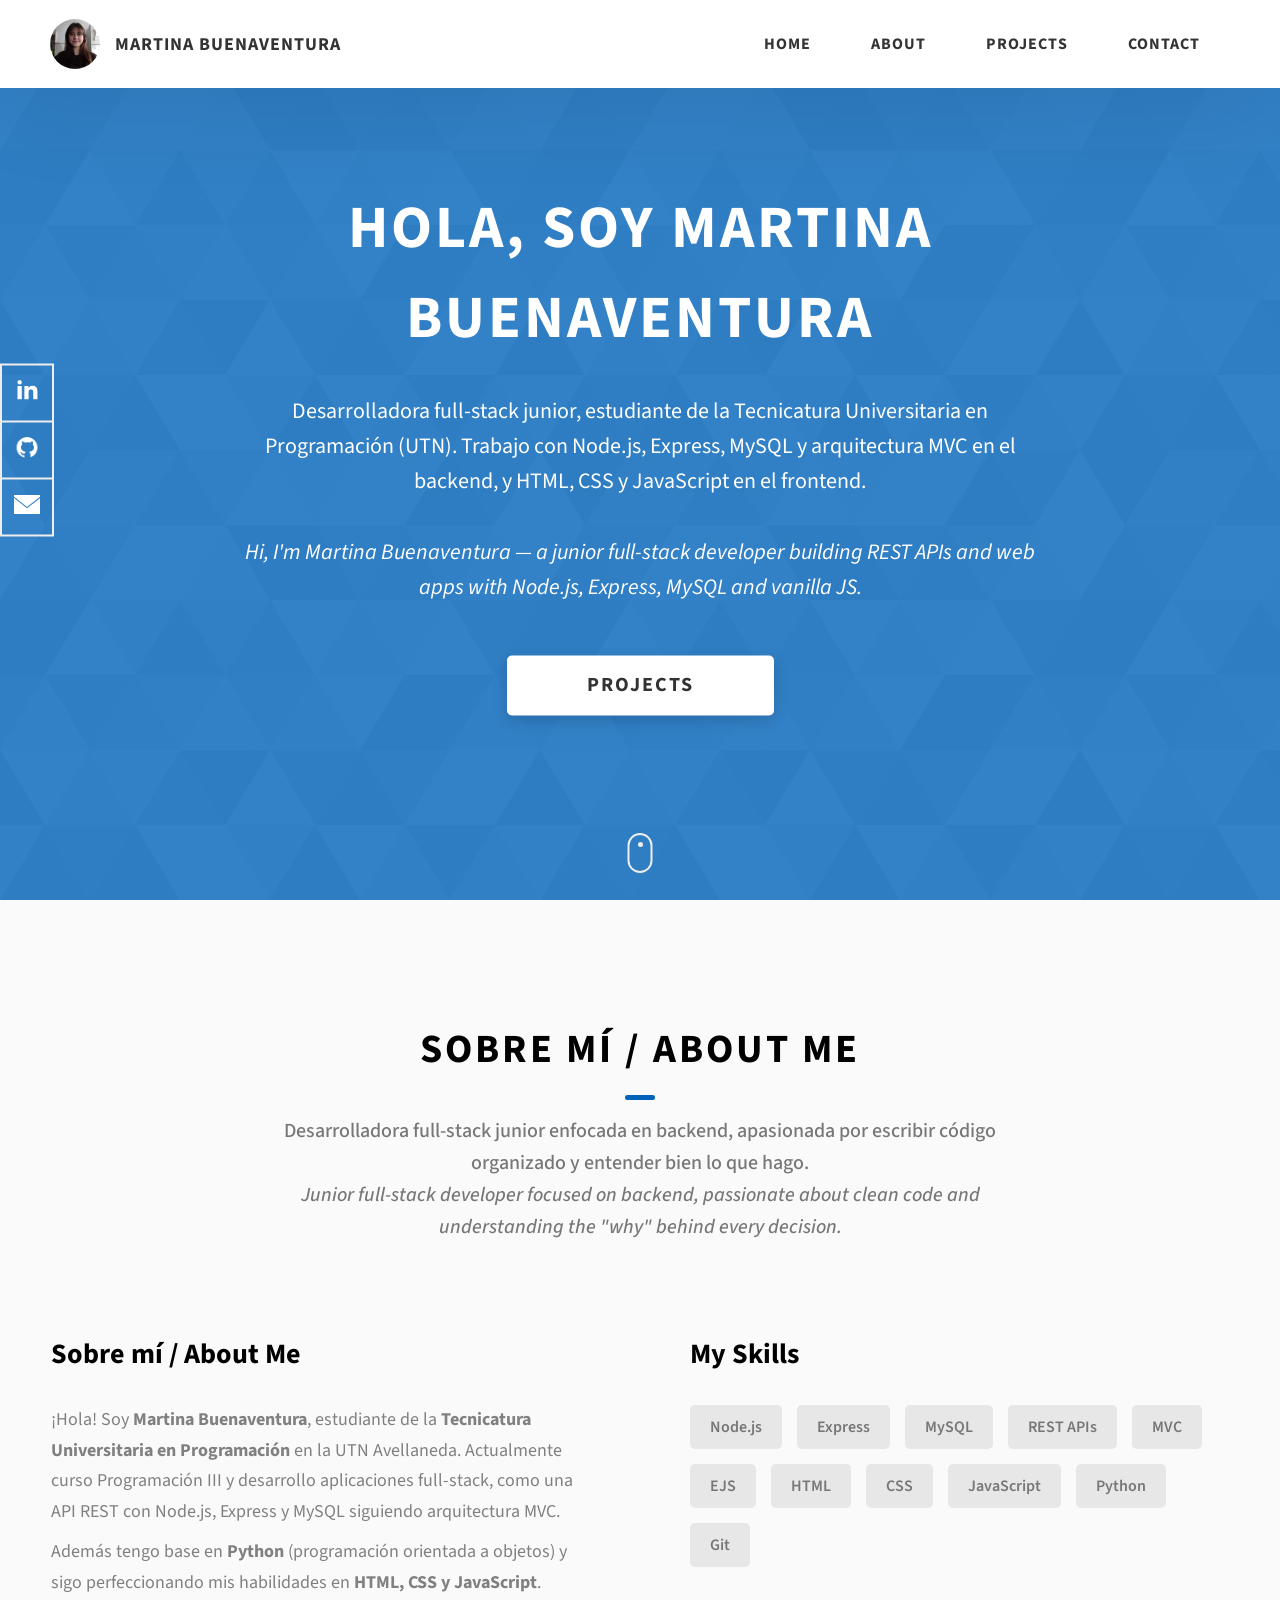
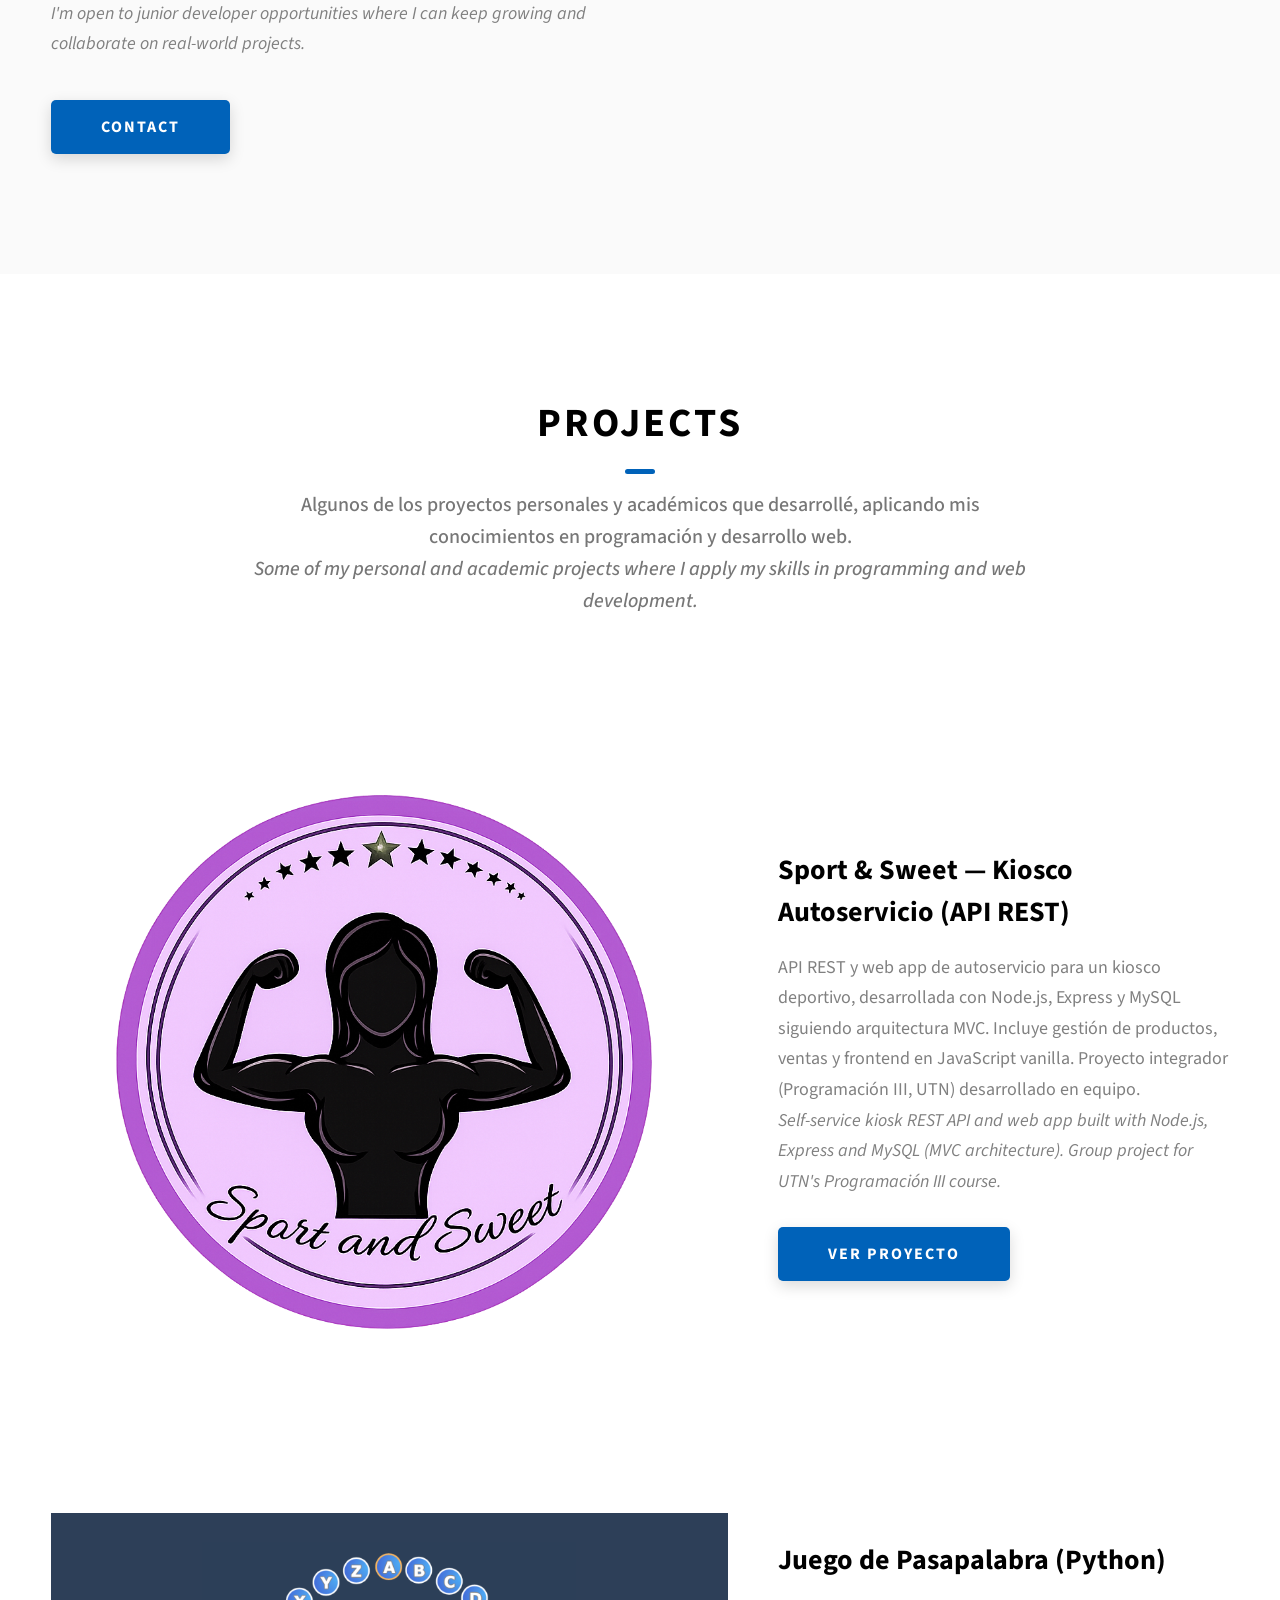
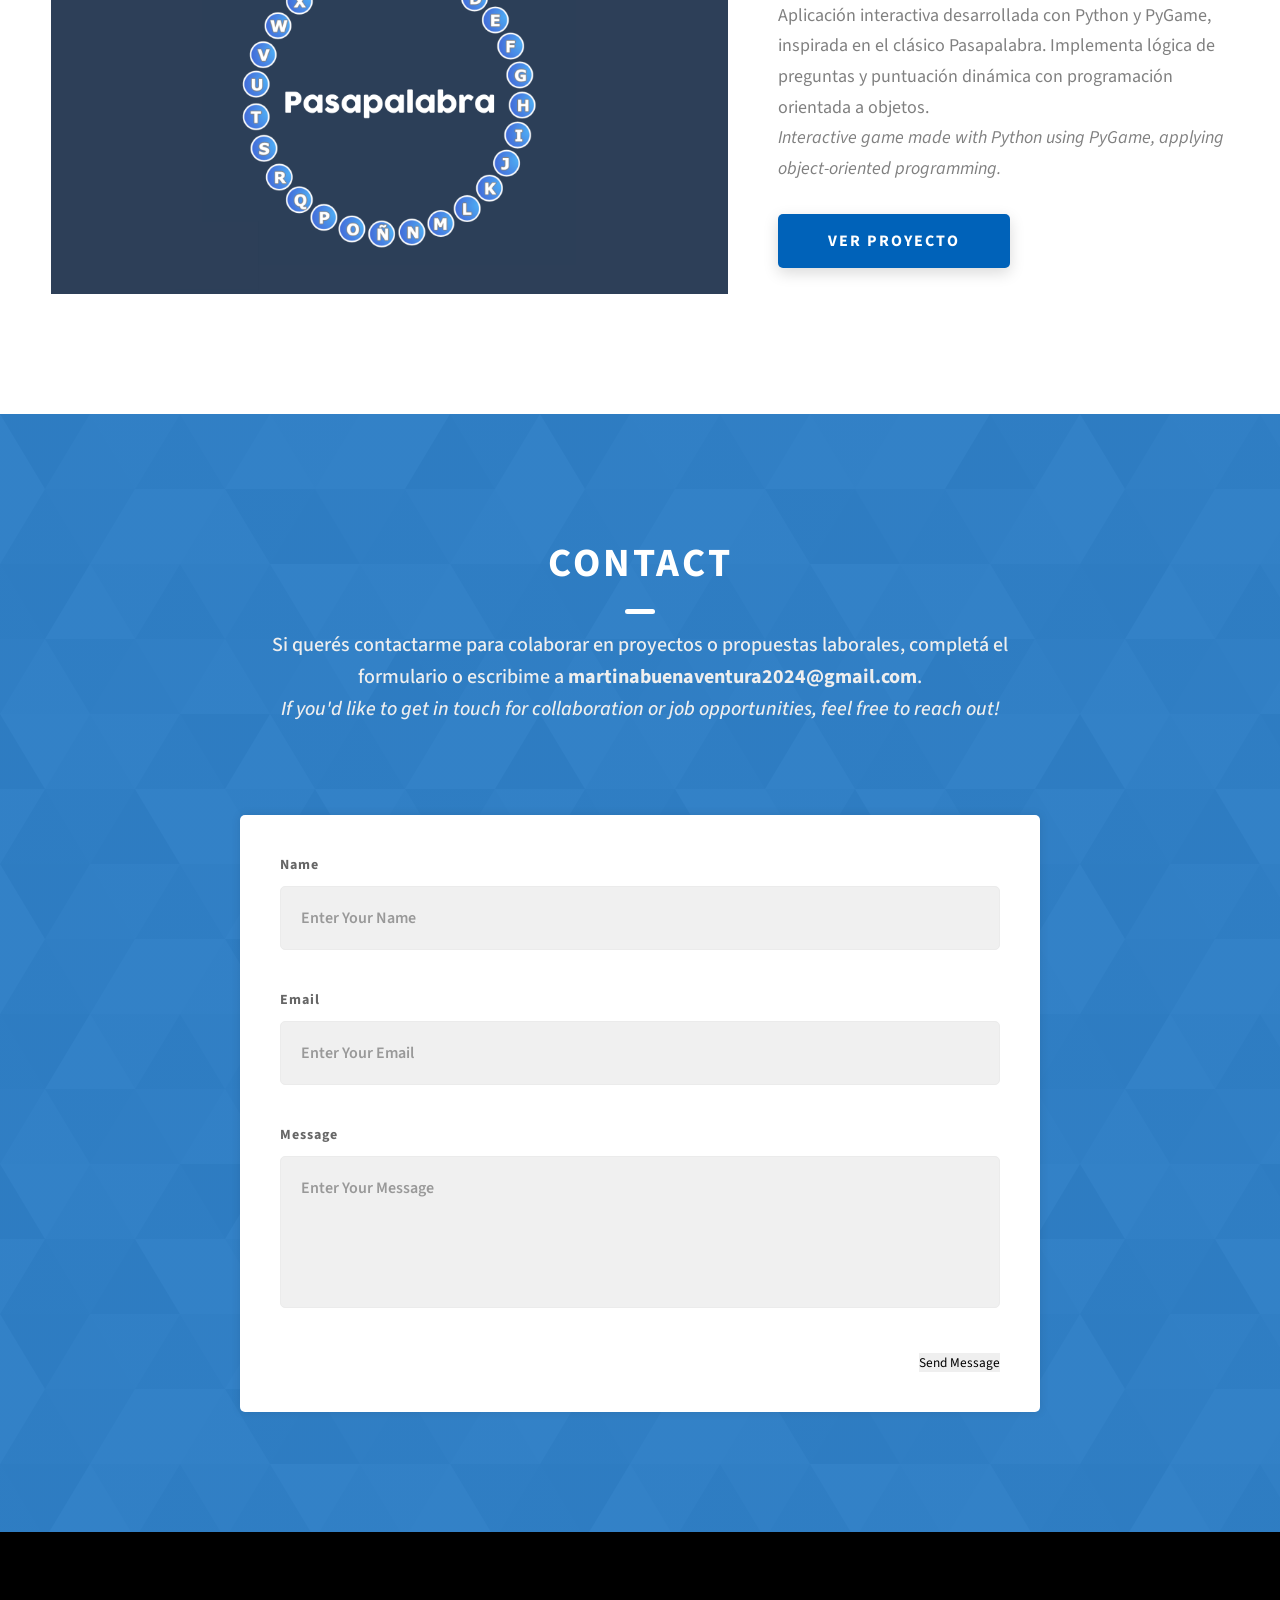
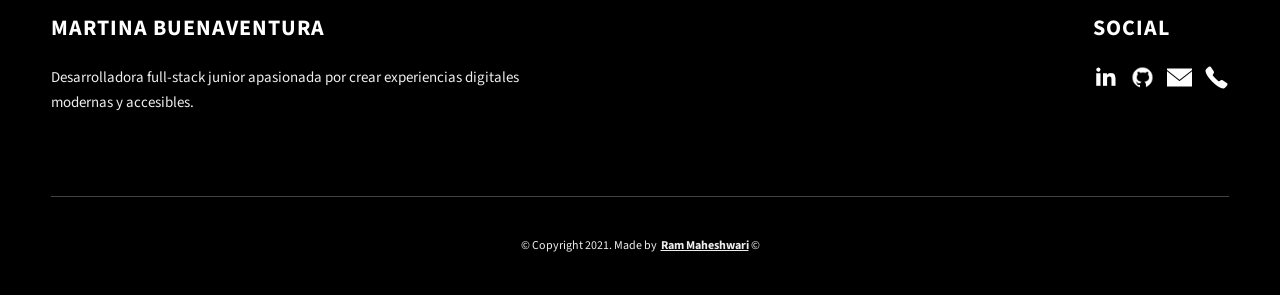
==== commit 3b69df71: "-" ====
--- a/index.html
+++ b/index.html
@@ -4,8 +4,8 @@
 <meta charset="UTF-8" />
 <meta name="viewport" content="width=device-width, initial-scale=1.0" />
 <meta http-equiv="X-UA-Compatible" content="ie=edge" />
-<title>Martina Buenaventura — Portfolio</title>
-<meta name="description" content="Portfolio de Martina Buenaventura, desarrolladora full-stack junior" />
+<title>Martina Buenaventura | Portfolio</title>
+<meta name="description" content="Portfolio Template for Developer" />
 <link rel="stylesheet" href="css/style.css" />
 <link rel="preconnect" href="https://fonts.googleapis.com" />
 <link rel="preconnect" href="https://fonts.gstatic.com" crossorigin />
@@ -14,13 +14,14 @@
 rel="stylesheet"
 />
 </head>
+
 <body>
 <header class="header">
 <div class="header__content">
 <div class="header__logo-container">
 <div class="header__logo-img-cont">
 <img
-src="./assets/png/Untitled design.png"
+src="assets/png/Untitled design.png"
 alt="Martina Buenaventura Logo Image"
 class="header__logo-img"
 />
@@ -83,12 +84,12 @@
 <h1 class="heading-primary">Hola, soy Martina Buenaventura</h1>
 <div class="home-hero__info">
 <p class="text-primary">
-Desarrolladora full-stack junior, estudiante de la Tecnicatura en Programación (UTN).
-Construyo APIs REST con Node.js, Express y MySQL siguiendo el patrón MVC, y las conecto
-con interfaces propias en JavaScript y EJS.
+Desarrolladora full-stack junior, estudiante de la Tecnicatura Universitaria en
+Programación (UTN). Trabajo con Node.js, Express, MySQL y arquitectura MVC en el
+backend, y HTML, CSS y JavaScript en el frontend.
 <br><br>
-<em>Hi, I'm Martina Buenaventura — a junior full-stack developer building REST APIs with
-Node.js, Express and MySQL, and the interfaces that consume them.</em>
+<em>Hi, I'm Martina Buenaventura — a junior full-stack developer building REST APIs
+and web apps with Node.js, Express, MySQL and vanilla JS.</em>
 </p>
 </div>
 <div class="home-hero__cta">
@@ -100,7 +101,7 @@
 <a href="https://www.linkedin.com/in/martina-buenaventura-743872338/" class="home-hero__social-icon-link" target="_blank" rel="noreferrer">
 <img
 src="./assets/png/linkedin-ico.png"
-alt="icon"
+alt="LinkedIn"
 class="home-hero__social-icon"
 />
 </a>
@@ -109,7 +110,7 @@
 <a href="https://github.com/marrbuenaventura" class="home-hero__social-icon-link" target="_blank" rel="noreferrer">
 <img
 src="./assets/png/github-ico.png"
-alt="icon"
+alt="GitHub"
 class="home-hero__social-icon"
 />
 </a>
@@ -121,7 +122,7 @@
 >
 <img
 src="./assets/png/mail-ico.png"
-alt="icon"
+alt="Email"
 class="home-hero__social-icon"
 />
 </a>
@@ -137,10 +138,11 @@
 <h2 class="heading heading-sec heading-sec__mb-med">
 <span class="heading-sec__main">Sobre mí / About Me</span>
 <span class="heading-sec__sub">
-Desarrolladora full-stack junior enfocada en backend, apasionada por construir sistemas
-bien estructurados de punta a punta.
-<br>
-<em>Junior full-stack developer focused on backend, passionate about building well-structured systems end to end.</em>
+Desarrolladora full-stack junior enfocada en backend, apasionada por escribir
+código organizado y entender bien lo que hago.
+<br>
+<em>Junior full-stack developer focused on backend, passionate about clean code
+and understanding the "why" behind every decision.</em>
 </span>
 </h2>
 <div class="about__content">
@@ -148,19 +150,17 @@
 <h3 class="about__content-title">Sobre mí / About Me</h3>
 <div class="about__content-details">
 <p class="about__content-details-para">
-¡Hola! Soy <strong>Martina Buenaventura</strong>, estudiante de la <strong>Tecnicatura en
-Programación (UTN Avellaneda)</strong> y <strong>desarrolladora full-stack junior</strong>.
-Actualmente trabajo con <strong>Node.js, Express y MySQL</strong>, aplicando el patrón
-<strong>MVC</strong>, autenticación con <strong>bcrypt</strong> y <strong>express-session</strong>,
-y consumo de APIs desde interfaces propias en JavaScript vanilla y EJS.
+¡Hola! Soy <strong>Martina Buenaventura</strong>, estudiante de la
+<strong>Tecnicatura Universitaria en Programación</strong> en la UTN Avellaneda.
+Actualmente curso Programación III y desarrollo aplicaciones full-stack,
+como una API REST con Node.js, Express y MySQL siguiendo arquitectura MVC.
 </p>
 <p class="about__content-details-para">
-Mi último proyecto destacado es una <strong>API REST completa</strong> para un e-commerce
-de indumentaria deportiva, desarrollada para la facultad, con dos frontends distintos
-conectados al mismo backend.
-<br>
-<em>I'm open to junior full-stack or backend opportunities where I can keep growing and
-contribute to real-world projects.</em>
+Además tengo base en <strong>Python</strong> (programación orientada a objetos)
+y sigo perfeccionando mis habilidades en <strong>HTML, CSS y JavaScript</strong>.
+<br>
+<em>I'm open to junior developer opportunities where I can keep growing and
+collaborate on real-world projects.</em>
 </p>
 </div>
 <a href="./#contact" class="btn btn--med btn--theme dynamicBgClr"
@@ -175,11 +175,12 @@
 <div class="skills__skill">MySQL</div>
 <div class="skills__skill">REST APIs</div>
 <div class="skills__skill">MVC</div>
-<div class="skills__skill">JavaScript</div>
+<div class="skills__skill">EJS</div>
 <div class="skills__skill">HTML</div>
 <div class="skills__skill">CSS</div>
-<div class="skills__skill">EJS</div>
-<div class="skills__skill">Git & GitHub</div>
+<div class="skills__skill">JavaScript</div>
+<div class="skills__skill">Python</div>
+<div class="skills__skill">Git</div>
 </div>
 </div>
 </div>
@@ -192,57 +193,32 @@
 <span class="heading-sec__main">Projects</span>
 <span class="heading-sec__sub">
 Algunos de los proyectos personales y académicos que desarrollé,
-aplicando mis conocimientos en programación y desarrollo backend/full-stack.
-<br>
-<em>Some of my personal and academic projects where I apply my full-stack
-development skills.</em>
+aplicando mis conocimientos en programación y desarrollo web.
+<br>
+<em>Some of my personal and academic projects where I apply my skills
+in programming and web development.</em>
 </span>
 </h2>
 <div class="projects__content">
-
 <div class="projects__row">
 <div class="projects__row-img-cont">
 <img
 src="assets/png/sport-sweet.png"
-alt="Sport & Sweet API REST Screenshot"
+alt="Sport & Sweet logo"
 class="projects__row-img"
 loading="lazy"
 />
 </div>
 <div class="projects__row-content">
-<h3 class="projects__row-content-title">Sport & Sweet — API REST (Node.js + Express + MySQL)</h3>
+<h3 class="projects__row-content-title">Sport & Sweet — Kiosco Autoservicio (API REST)</h3>
 <p class="projects__row-content-desc">
-API REST para un e-commerce de indumentaria deportiva, construida con arquitectura MVC,
-autenticación con bcrypt y express-session, y dos frontends: cliente en JS vanilla
-y panel de administración en EJS.
-<br>
-<em>REST API for a sportswear e-commerce, built with MVC architecture, bcrypt/session
-authentication, and two frontends: a vanilla JS client and an EJS admin panel.</em>
-</p>
-<a
-href="./project-3.html"
-class="btn btn--med btn--theme dynamicBgClr"
->Ver proyecto</a
->
-</div>
-</div>
-
-<div class="projects__row">
-<div class="projects__row-img-cont">
-<img
-src="assets/png/pasapalabra.png"
-alt="Software Screenshot"
-class="projects__row-img"
-loading="lazy"
-/>
-</div>
-<div class="projects__row-content">
-<h3 class="projects__row-content-title">Juego de Pasapalabra (Python)</h3>
-<p class="projects__row-content-desc">
-Aplicación interactiva desarrollada con Python y PyGame, inspirada en el clásico Pasapalabra.
-Implementa lógica de preguntas y puntuación dinámica.
-<br>
-<em>Interactive game made with Python using PyGame library.</em>
+API REST y web app de autoservicio para un kiosco deportivo, desarrollada con
+Node.js, Express y MySQL siguiendo arquitectura MVC. Incluye gestión de
+productos, ventas y frontend en JavaScript vanilla. Proyecto integrador
+(Programación III, UTN) desarrollado en equipo.
+<br>
+<em>Self-service kiosk REST API and web app built with Node.js, Express and
+MySQL (MVC architecture). Group project for UTN's Programación III course.</em>
 </p>
 <a
 href="./project-1.html"
@@ -252,21 +228,22 @@
 >
 </div>
 </div>
-
 <div class="projects__row">
 <div class="projects__row-img-cont">
 <img
-src="assets/png/hatori-hai.png"
+src="assets/png/pasapalabra.png"
 alt="Software Screenshot"
 class="projects__row-img"
 loading="lazy"
 />
 </div>
 <div class="projects__row-content">
-<h3 class="projects__row-content-title">Web para negocio local</h3>
+<h3 class="projects__row-content-title">Juego de Pasapalabra (Python)</h3>
 <p class="projects__row-content-desc">
-Página web responsive creada con HTML, CSS y Bootstrap para un emprendimiento local.
-<em>Responsive website made for a small business.</em>
+Aplicación interactiva desarrollada con Python y PyGame, inspirada en el clásico Pasapalabra.
+Implementa lógica de preguntas y puntuación dinámica con programación orientada a objetos.
+<br>
+<em>Interactive game made with Python using PyGame, applying object-oriented programming.</em>
 </p>
 <a
 href="./project-2.html"
@@ -276,7 +253,6 @@
 >
 </div>
 </div>
-
 </div>
 </div>
 </section>
@@ -368,8 +344,7 @@
 <div class="main-footer__row main-footer__row-2">
 <h4 class="heading heading-sm text-lt">Martina Buenaventura</h4>
 <p class="main-footer__short-desc">
-Desarrolladora full-stack apasionada por construir sistemas backend robustos y experiencias
-digitales modernas y accesibles.
+Desarrolladora full-stack junior apasionada por crear experiencias digitales modernas y accesibles.
 </p>
 </div>
 </div>
@@ -378,7 +353,7 @@
 &copy; Copyright 2021. Made by
 <a rel="noreferrer" target="_blank" href="https://rammaheshwari.com"
 >Ram Maheshwari</a>
-&copy; 2026 Martina Buenaventura — Portafolio Personal
+&copy; 
 </div>
 </div>
 </footer>
--- a/css/style.css
+++ b/css/style.css
@@ -1,153 +1,705 @@
-/* ===== VARIABLES ===== */
-:root{
-  --bg:#0f061b;
-  --bg2:#1a1033;
-  --primary:#7c3aed;
-  --secondary:#a855f7;
-  --text:#f5f5f5;
-  --gray:#b4b4b4;
-  --card:#1b1430;
-  --radius:16px;
-}
-
-/* ===== RESET ===== */
-*{
-  margin:0;
-  padding:0;
-  box-sizing:border-box;
-}
-
-html{
-  scroll-behavior:smooth;
-  font-size:62.5%;
-}
-
-body{
-  font-family:Arial, Helvetica, sans-serif;
-  background:var(--bg);
-  color:var(--text);
-  line-height:1.6;
-}
-
-a{
-  text-decoration:none;
-  color:inherit;
-}
-
-img{
-  max-width:100%;
-  display:block;
-}
-
-/* ===== CONTENEDOR ===== */
-
-.container{
-  width:min(1100px,90%);
-  margin:auto;
-}
-
-/* ===== HEADER ===== */
-
-header{
-  position:fixed;
-  width:100%;
-  background:rgba(15,6,27,.9);
-  backdrop-filter:blur(10px);
-  z-index:100;
-}
-
-nav{
-  display:flex;
-  justify-content:space-between;
-  align-items:center;
-  padding:2rem 0;
-}
-
-nav ul{
-  display:flex;
-  gap:3rem;
-}
-
-nav a:hover{
-  color:var(--secondary);
-}
-
-/* ===== HERO ===== */
-
-.hero{
-  min-height:100vh;
-  display:grid;
-  place-items:center;
-  text-align:center;
-  background:linear-gradient(135deg,var(--bg),var(--bg2));
-}
-
-.hero h1{
-  font-size:5rem;
-}
-
-.hero p{
-  font-size:2rem;
-  color:var(--gray);
-  margin:2rem 0;
-}
-
-/* ===== BOTONES ===== */
-
-.btn{
-  display:inline-block;
-  padding:1.2rem 3rem;
-  border-radius:var(--radius);
-  background:var(--primary);
-  color:white;
-  transition:.3s;
-}
-
-.btn:hover{
-  background:var(--secondary);
-  transform:translateY(-3px);
-}
-
-/* ===== SECCIONES ===== */
-
-section{
-  padding:8rem 0;
-}
-
-.card{
-  background:var(--card);
-  padding:2.5rem;
-  border-radius:var(--radius);
-}
-
-/* ===== FOOTER ===== */
-
-footer{
-  padding:3rem;
-  text-align:center;
-  color:var(--gray);
-}
-
-/* ===== RESPONSIVE ===== */
-
-@media(max-width:768px){
-
-  html{
-      font-size:56%;
-  }
-
-  nav{
-      flex-direction:column;
-      gap:2rem;
-  }
-
-  nav ul{
-      flex-wrap:wrap;
-      justify-content:center;
-  }
-
-  .hero h1{
-      font-size:3.8rem;
-  }
-
-}+/*
+0 - 600px:      Phone
+600 - 900px:    Tablet portrait
+900 - 1200px:   Tablet landscape
+[1200 - 1800] is where our normal styles apply
+1800px + :      Big desktop
+$breakpoint arguement choices:
+- phone
+- tab-port
+- tab-land
+- big-desktop
+
+Inside media queries 1em is always 16px i.e 1em = 16px at every screen size only inside media queries
+*/
+*,
+*::after,
+*::before {
+  margin: 0;
+  padding: 0;
+  box-sizing: inherit;
+  font-family: inherit; }
+
+html {
+  font-size: 62.5%;
+  scroll-behavior: smooth; }
+  @media only screen and (max-width: 75em) {
+    html {
+      font-size: 59%; } }
+  @media only screen and (max-width: 56.25em) {
+    html {
+      font-size: 56%; } }
+  @media only screen and (min-width: 112.5em) {
+    html {
+      font-size: 65%; } }
+
+body {
+  box-sizing: border-box;
+  position: relative;
+  line-height: 1.5;
+  font-family: sans-serif;
+  overflow-x: hidden;
+  overflow-y: scroll;
+  font-family: 'Source Sans Pro', sans-serif; }
+
+a {
+  text-decoration: none;
+  color: inherit; }
+
+li {
+  list-style: none; }
+
+input:focus,
+button:focus,
+a:focus,
+textarea:focus {
+  outline: none; }
+
+button {
+  border: none;
+  cursor: pointer; }
+
+textarea {
+  resize: none; }
+
+.heading-primary {
+  font-size: 6rem;
+  text-transform: uppercase;
+  letter-spacing: 3px;
+  text-align: center; }
+  @media only screen and (max-width: 37.5em) {
+    .heading-primary {
+      font-size: 4.5rem; } }
+
+.heading-sec__mb-bg {
+  margin-bottom: 11rem; }
+  @media only screen and (max-width: 56.25em) {
+    .heading-sec__mb-bg {
+      margin-bottom: 8rem; } }
+
+.heading-sec__mb-med {
+  margin-bottom: 9rem; }
+  @media only screen and (max-width: 56.25em) {
+    .heading-sec__mb-med {
+      margin-bottom: 8rem; } }
+
+.heading-sec__main {
+  display: block;
+  font-size: 4rem;
+  text-transform: uppercase;
+  letter-spacing: 1px;
+  letter-spacing: 3px;
+  text-align: center;
+  margin-bottom: 3.5rem;
+  position: relative; }
+  .heading-sec__main--lt {
+    color: #fff; }
+    .heading-sec__main--lt::after {
+      content: '';
+      background: #fff !important; }
+  .heading-sec__main::after {
+    content: '';
+    position: absolute;
+    top: calc(100% + 1.5rem);
+    height: 5px;
+    width: 3rem;
+    background: #0062b9;
+    left: 50%;
+    transform: translateX(-50%);
+    border-radius: 5px; }
+    @media only screen and (max-width: 37.5em) {
+      .heading-sec__main::after {
+        top: calc(100% + 1.2rem); } }
+
+.heading-sec__sub {
+  display: block;
+  text-align: center;
+  color: #777;
+  font-size: 2rem;
+  font-weight: 500;
+  max-width: 80rem;
+  margin: auto;
+  line-height: 1.6; }
+  @media only screen and (max-width: 37.5em) {
+    .heading-sec__sub {
+      font-size: 1.8rem; } }
+  .heading-sec__sub--lt {
+    color: #eee; }
+
+.heading-sm {
+  font-size: 2.2rem;
+  text-transform: uppercase;
+  letter-spacing: 1px; }
+
+.main-container {
+  max-width: 120rem;
+  margin: auto;
+  width: 92%; }
+
+.btn {
+  background: #fff;
+  color: #333;
+  text-transform: uppercase;
+  letter-spacing: 2px;
+  display: inline-block;
+  font-weight: 700;
+  border-radius: 5px;
+  box-shadow: 0 5px 15px 0 rgba(0, 0, 0, 0.15);
+  transition: transform .3s; }
+  .btn:hover {
+    transform: translateY(-3px); }
+  .btn--bg {
+    padding: 1.5rem 8rem;
+    font-size: 2rem; }
+  .btn--med {
+    padding: 1.5rem 5rem;
+    font-size: 1.6rem; }
+  .btn--theme {
+    background: #0062b9;
+    color: #fff; }
+  .btn--theme-inv {
+    color: #0062b9;
+    background: #fff;
+    border: 2px solid #0062b9;
+    box-shadow: none;
+    padding: calc(1.5rem - 2px) calc(5rem - 2px); }
+
+.sec-pad {
+  padding: 12rem 0; }
+  @media only screen and (max-width: 56.25em) {
+    .sec-pad {
+      padding: 8rem 0; } }
+
+.text-primary {
+  color: #fff;
+  font-size: 2.2rem;
+  text-align: center;
+  width: 100%;
+  line-height: 1.6; }
+  @media only screen and (max-width: 37.5em) {
+    .text-primary {
+      font-size: 2rem; } }
+
+.d-none {
+  display: none; }
+
+.home-hero {
+  color: #fff;
+  background: linear-gradient(to right, rgba(0, 98, 185, 0.8), rgba(0, 98, 185, 0.8)), url(../../assets/svg/common-bg.svg);
+  background-position: center;
+  height: 100vh;
+  min-height: 80rem;
+  max-height: 120rem;
+  position: relative; }
+  @media only screen and (max-width: 37.5em) {
+    .home-hero {
+      height: unset;
+      min-height: unset; } }
+  .home-hero__socials {
+    position: absolute;
+    top: 50%;
+    border: 2px solid #eee;
+    border-left: 2px solid #eee;
+    transform: translateY(-50%); }
+    @media only screen and (max-width: 56.25em) {
+      .home-hero__socials {
+        display: none; } }
+  .home-hero__mouse-scroll-cont {
+    position: absolute;
+    bottom: 3%;
+    left: 50%;
+    transform: translateX(-50%); }
+    @media only screen and (max-width: 37.5em) {
+      .home-hero__mouse-scroll-cont {
+        display: none; } }
+  .home-hero__social {
+    width: 5rem; }
+  .home-hero__social-icon-link {
+    width: 100%;
+    display: block;
+    padding: 1.2rem;
+    border-bottom: 2px solid #eee;
+    transition: background .3s; }
+    .home-hero__social-icon-link:hover {
+      background: rgba(255, 255, 255, 0.1); }
+    .home-hero__social-icon-link--bd-none {
+      border-bottom: 0; }
+  .home-hero__social-icon {
+    width: 100%; }
+  .home-hero__content {
+    position: absolute;
+    top: 50%;
+    left: 50%;
+    transform: translate(-50%, -50%);
+    max-width: 90rem;
+    width: 92%; }
+    @media only screen and (max-width: 37.5em) {
+      .home-hero__content {
+        padding: 19rem 0 13rem 0;
+        margin: auto;
+        position: static;
+        transform: translate(0, 0); } }
+  .home-hero__info {
+    margin: 3rem auto 0 auto;
+    max-width: 80rem; }
+  .home-hero__cta {
+    margin-top: 5rem;
+    text-align: center; }
+
+.about {
+  background: #fafafa; }
+  .about__content {
+    display: grid;
+    grid-template-columns: 1fr 1fr;
+    grid-gap: 10rem; }
+    @media only screen and (max-width: 56.25em) {
+      .about__content {
+        grid-template-columns: 1fr;
+        grid-gap: 8rem; } }
+    .about__content-title {
+      font-weight: 700;
+      font-size: 2.8rem;
+      margin-bottom: 3rem; }
+      @media only screen and (max-width: 37.5em) {
+        .about__content-title {
+          font-size: 2.4rem; } }
+    .about__content-details-para {
+      font-size: 1.8rem;
+      color: grey;
+      max-width: 60rem;
+      line-height: 1.7;
+      margin-bottom: 1rem; }
+      .about__content-details-para--hl {
+        font-weight: 700;
+        margin: 0 3px; }
+      .about__content-details-para:last-child {
+        margin-bottom: 4rem; }
+
+.projects__row {
+  display: grid;
+  grid-template-columns: 1.5fr 1fr;
+  grid-gap: 5rem;
+  margin-bottom: 11rem; }
+  @media only screen and (max-width: 56.25em) {
+    .projects__row {
+      grid-template-columns: 1fr;
+      grid-gap: 2rem;
+      margin-bottom: 8rem; } }
+  @media only screen and (max-width: 56.25em) {
+    .projects__row {
+      text-align: center; } }
+  .projects__row:last-child {
+    margin-bottom: 0; }
+  .projects__row-img-cont {
+    overflow: hidden; }
+  .projects__row-img {
+    width: 100%;
+    display: block;
+    object-fit: cover; }
+  .projects__row-content {
+    padding: 2rem 0;
+    display: flex;
+    justify-content: center;
+    flex-direction: column;
+    align-items: flex-start; }
+    @media only screen and (max-width: 56.25em) {
+      .projects__row-content {
+        align-items: center; } }
+    .projects__row-content-title {
+      font-weight: 700;
+      font-size: 2.8rem;
+      margin-bottom: 2rem; }
+      @media only screen and (max-width: 37.5em) {
+        .projects__row-content-title {
+          font-size: 2.4rem; } }
+    .projects__row-content-desc {
+      font-size: 1.8rem;
+      color: grey;
+      max-width: 60rem;
+      line-height: 1.7;
+      margin-bottom: 3rem; }
+      @media only screen and (max-width: 37.5em) {
+        .projects__row-content-desc {
+          font-size: 1.7rem; } }
+
+.contact {
+  background: linear-gradient(to right, rgba(0, 98, 185, 0.8), rgba(0, 98, 185, 0.8)), url(../../assets/svg/common-bg.svg);
+  background-size: cover;
+  background-position: center; }
+  .contact__form-container {
+    box-shadow: 0 0 10px rgba(0, 0, 0, 0.1);
+    background: white;
+    padding: 4rem;
+    margin-top: 6rem;
+    max-width: 80rem;
+    text-align: right;
+    width: 95%;
+    border-radius: 5px;
+    margin: 5rem auto 0 auto; }
+    @media only screen and (max-width: 37.5em) {
+      .contact__form-container {
+        padding: 3rem; } }
+  .contact__form-field {
+    margin-bottom: 4rem; }
+    @media only screen and (max-width: 37.5em) {
+      .contact__form-field {
+        margin-bottom: 3rem; } }
+  .contact__form-label {
+    color: #666;
+    font-size: 1.4rem;
+    letter-spacing: 1px;
+    font-weight: 700;
+    margin-bottom: 1rem;
+    display: block;
+    text-align: left; }
+  .contact__form-input {
+    color: #333;
+    padding: 2rem;
+    width: 100%;
+    border: 1px solid #ebebeb;
+    font-size: 1.6rem;
+    letter-spacing: 0px;
+    background: #f0f0f0;
+    border-radius: 5px;
+    font-weight: 600;
+    /* Code for Modern Browsers */
+    /* Code for WebKit, Blink, Edge */
+    /* Code for Internet Explorer 10-11 */
+    /* Code for Microsoft Edge */
+    /* Code for Mozilla Firefox 4 to 18 */
+    /* Code for Mozilla Firefox 19+ */ }
+    .contact__form-input::placeholder {
+      color: #999;
+      font-weight: 600;
+      font-size: 1.6rem; }
+    .contact__form-input::-webkit-input-placeholder {
+      color: #999;
+      font-weight: 600;
+      font-size: 1.6rem; }
+    .contact__form-input:-ms-input-placeholder {
+      color: #999;
+      font-weight: 600;
+      font-size: 1.6rem; }
+    .contact__form-input::-ms-input-placeholder {
+      color: #999;
+      font-weight: 600;
+      font-size: 1.6rem; }
+    .contact__form-input:-moz-placeholder {
+      opacity: 1;
+      color: #999;
+      font-weight: 600;
+      font-size: 1.6rem; }
+    .contact__form-input::-moz-placeholder {
+      opacity: 1;
+      color: #999;
+      font-weight: 600;
+      font-size: 1.6rem; }
+  .contact__btn {
+    width: 30%;
+    padding: 2rem 4rem;
+    font-size: 1.6rem; }
+    @media only screen and (max-width: 37.5em) {
+      .contact__btn {
+        width: 100%; } }
+
+.project-cs-hero {
+  color: #fff;
+  background: linear-gradient(to right, rgba(0, 98, 185, 0.8), rgba(0, 98, 185, 0.8)), url(../../assets/svg/common-bg.svg);
+  background-size: cover;
+  background-position: center;
+  position: relative; }
+  @media only screen and (max-width: 37.5em) {
+    .project-cs-hero {
+      height: unset;
+      min-height: unset; } }
+  .project-cs-hero__content {
+    padding: 25rem 0 17rem 0;
+    max-width: 90rem;
+    width: 92%;
+    margin: auto; }
+    @media only screen and (max-width: 37.5em) {
+      .project-cs-hero__content {
+        padding: 19rem 0 13rem 0;
+        margin: auto;
+        position: static;
+        transform: translate(0, 0); } }
+  .project-cs-hero__info {
+    margin: 3rem auto 0 auto;
+    max-width: 80rem; }
+  .project-cs-hero__cta {
+    margin-top: 5rem;
+    text-align: center; }
+
+.project-details__content {
+  padding: 8rem 0;
+  max-width: 90rem;
+  margin: auto; }
+  .project-details__content-title {
+    font-weight: 700;
+    font-size: 2.8rem;
+    margin-bottom: 3rem; }
+    @media only screen and (max-width: 37.5em) {
+      .project-details__content-title {
+        font-size: 2.4rem; } }
+
+.project-details__showcase-img-cont {
+  width: 100%;
+  margin-bottom: 6rem; }
+
+.project-details__showcase-img {
+  width: 100%; }
+
+.project-details__content-main {
+  width: 100%;
+  max-width: 70rem;
+  margin: auto; }
+
+.project-details__desc {
+  margin: 0 0 7rem 0; }
+  .project-details__desc-para {
+    font-size: 1.8rem;
+    line-height: 1.7;
+    color: grey;
+    margin-bottom: 2rem; }
+
+.project-details__tools-used {
+  margin: 0 0 7rem 0; }
+  .project-details__tools-used-list {
+    display: flex;
+    flex-wrap: wrap; }
+  .project-details__tools-used-item {
+    padding: 1rem 2rem;
+    margin-bottom: 1.5rem;
+    margin-right: 1.5rem;
+    font-size: 1.6rem;
+    background: rgba(153, 153, 153, 0.2);
+    border-radius: 5px;
+    font-weight: 600;
+    color: #777; }
+
+.project-details__links {
+  margin: 0 0; }
+  .project-details__links-btn {
+    margin-right: 2rem; }
+    @media only screen and (max-width: 37.5em) {
+      .project-details__links-btn {
+        margin-right: 0;
+        width: 70%;
+        margin-bottom: 2rem;
+        text-align: center; } }
+    .project-details__links-btn:last-child {
+      margin: 0; }
+      @media only screen and (max-width: 37.5em) {
+        .project-details__links-btn:last-child {
+          margin: 0; } }
+
+.header {
+  position: fixed;
+  width: 100%;
+  z-index: 1000;
+  background: #000;
+  background: #fff;
+  box-shadow: 0 10px 100px rgba(0, 0, 0, 0.1); }
+  .header__content {
+    display: flex;
+    align-items: center;
+    justify-content: space-between;
+    padding: 1rem 5rem; }
+    @media only screen and (max-width: 56.25em) {
+      .header__content {
+        padding: 0 2rem; } }
+  .header__logo-container {
+    display: flex;
+    align-items: center;
+    cursor: pointer;
+    color: #333;
+    transition: color .3s; }
+    .header__logo-container:hover {
+      color: #0062b9; }
+  .header__logo-img-cont {
+    width: 5rem;
+    height: 5rem;
+    border-radius: 50px;
+    overflow: hidden;
+    margin-right: 1.5rem;
+    background: #0062b9; }
+    @media only screen and (max-width: 56.25em) {
+      .header__logo-img-cont {
+        width: 4.5rem;
+        height: 4.5rem;
+        margin-right: 1.2rem; } }
+  .header__logo-img {
+    width: 100%;
+    height: 100%;
+    object-fit: cover;
+    object-position: center;
+    display: block; }
+  .header__logo-sub {
+    font-size: 1.8rem;
+    text-transform: uppercase;
+    font-weight: 700;
+    letter-spacing: 1px; }
+  .header__links {
+    display: flex; }
+    @media only screen and (max-width: 37.5em) {
+      .header__links {
+        display: none; } }
+  .header__link {
+    padding: 2.2rem 3rem;
+    display: inline-block;
+    font-size: 1.6rem;
+    color: #333;
+    text-transform: uppercase;
+    letter-spacing: 1px;
+    font-weight: 700;
+    transition: color .3s; }
+    .header__link:hover {
+      color: #0062b9; }
+    @media only screen and (max-width: 56.25em) {
+      .header__link {
+        padding: 3rem 1.8rem;
+        font-size: 1.5rem; } }
+  .header__main-ham-menu-cont {
+    display: none;
+    width: 3rem;
+    padding: 2.2rem 0; }
+    @media only screen and (max-width: 37.5em) {
+      .header__main-ham-menu-cont {
+        display: block; } }
+  .header__main-ham-menu {
+    width: 100%; }
+  .header__main-ham-menu-close {
+    width: 100%; }
+  .header__sm-menu {
+    background: #fff;
+    position: absolute;
+    width: 100%;
+    top: 100%;
+    visibility: hidden;
+    opacity: 0;
+    transition: all .3s;
+    box-shadow: 0px 5px 5px 0px rgba(0, 0, 0, 0.1);
+    -webkit-box-shadow: 0px 5px 5px 0px rgba(0, 0, 0, 0.1);
+    -moz-box-shadow: 0px 5px 5px 0px rgba(0, 0, 0, 0.1); }
+    .header__sm-menu--active {
+      visibility: hidden;
+      opacity: 0; }
+      @media only screen and (max-width: 37.5em) {
+        .header__sm-menu--active {
+          visibility: visible;
+          opacity: 1; } }
+  .header__sm-menu-link a {
+    display: block;
+    text-decoration: none;
+    padding: 2.5rem 3rem;
+    font-size: 1.6rem;
+    color: #333;
+    text-align: right;
+    border-bottom: 1px solid #eee;
+    font-weight: 700;
+    text-transform: uppercase;
+    letter-spacing: 2px;
+    transition: color .3s; }
+    .header__sm-menu-link a:hover {
+      color: #0062b9; }
+  .header__sm-menu-link:first-child a {
+    border-top: 1px solid #eee; }
+  .header__sm-menu-link-last {
+    border-bottom: 0; }
+
+.main-footer {
+  background: #000;
+  color: #fff; }
+  .main-footer__upper {
+    display: flex;
+    justify-content: space-between;
+    padding: 8rem 0; }
+    @media only screen and (max-width: 56.25em) {
+      .main-footer__upper {
+        padding: 6rem 0; } }
+    @media only screen and (max-width: 37.5em) {
+      .main-footer__upper {
+        display: block; } }
+  .main-footer__row-1 {
+    order: 2; }
+    @media only screen and (max-width: 56.25em) {
+      .main-footer__row-1 {
+        margin-bottom: 5rem; } }
+  .main-footer__row-2 {
+    width: 40%;
+    order: 1;
+    max-width: 50rem; }
+    @media only screen and (max-width: 56.25em) {
+      .main-footer__row-2 {
+        width: 100%; } }
+  .main-footer__short-desc {
+    margin-top: 2rem;
+    color: #eee;
+    font-size: 1.5rem;
+    line-height: 1.7; }
+  .main-footer__social-cont {
+    margin-top: 2rem; }
+  .main-footer__icon {
+    margin-right: 1rem;
+    width: 2.5rem; }
+    .main-footer__icon--mr-none {
+      margin-right: 0; }
+  .main-footer__lower {
+    padding: 4rem 0;
+    border-top: 1px solid #444;
+    color: #eee;
+    font-size: 1.2rem;
+    text-align: left;
+    text-align: center; }
+    .main-footer__lower a {
+      text-decoration: underline;
+      font-weight: bold;
+      margin-left: 2px; }
+    @media only screen and (max-width: 56.25em) {
+      .main-footer__lower {
+        padding: 3.5rem 0; } }
+
+.skills {
+  display: flex;
+  flex-wrap: wrap; }
+  .skills__skill {
+    padding: 1rem 2rem;
+    margin-bottom: 1.5rem;
+    margin-right: 1.5rem;
+    font-size: 1.6rem;
+    background: rgba(153, 153, 153, 0.2);
+    border-radius: 5px;
+    font-weight: 600;
+    color: #777; }
+
+
+.mouse {
+  width: 25px;
+  height: 40px;
+  border: 2px solid #eee;
+  border-radius: 60px;
+  position: relative;
+  overflow: hidden; }
+  .mouse::before {
+    content: '';
+    width: 5px;
+    height: 5px;
+    position: absolute;
+    top: 7px;
+    left: 50%;
+    transform: translateX(-50%);
+    background-color: #eee;
+    border-radius: 50%;
+    opacity: 1;
+    animation: wheel 1.3s infinite;
+    -webkit-animation: wheel 1.3s infinite; }
+
+@keyframes wheel {
+  to {
+    opacity: 0;
+    top: 27px; } }
+
+@-webkit-keyframes wheel {
+  to {
+    opacity: 0;
+    top: 27px; } }
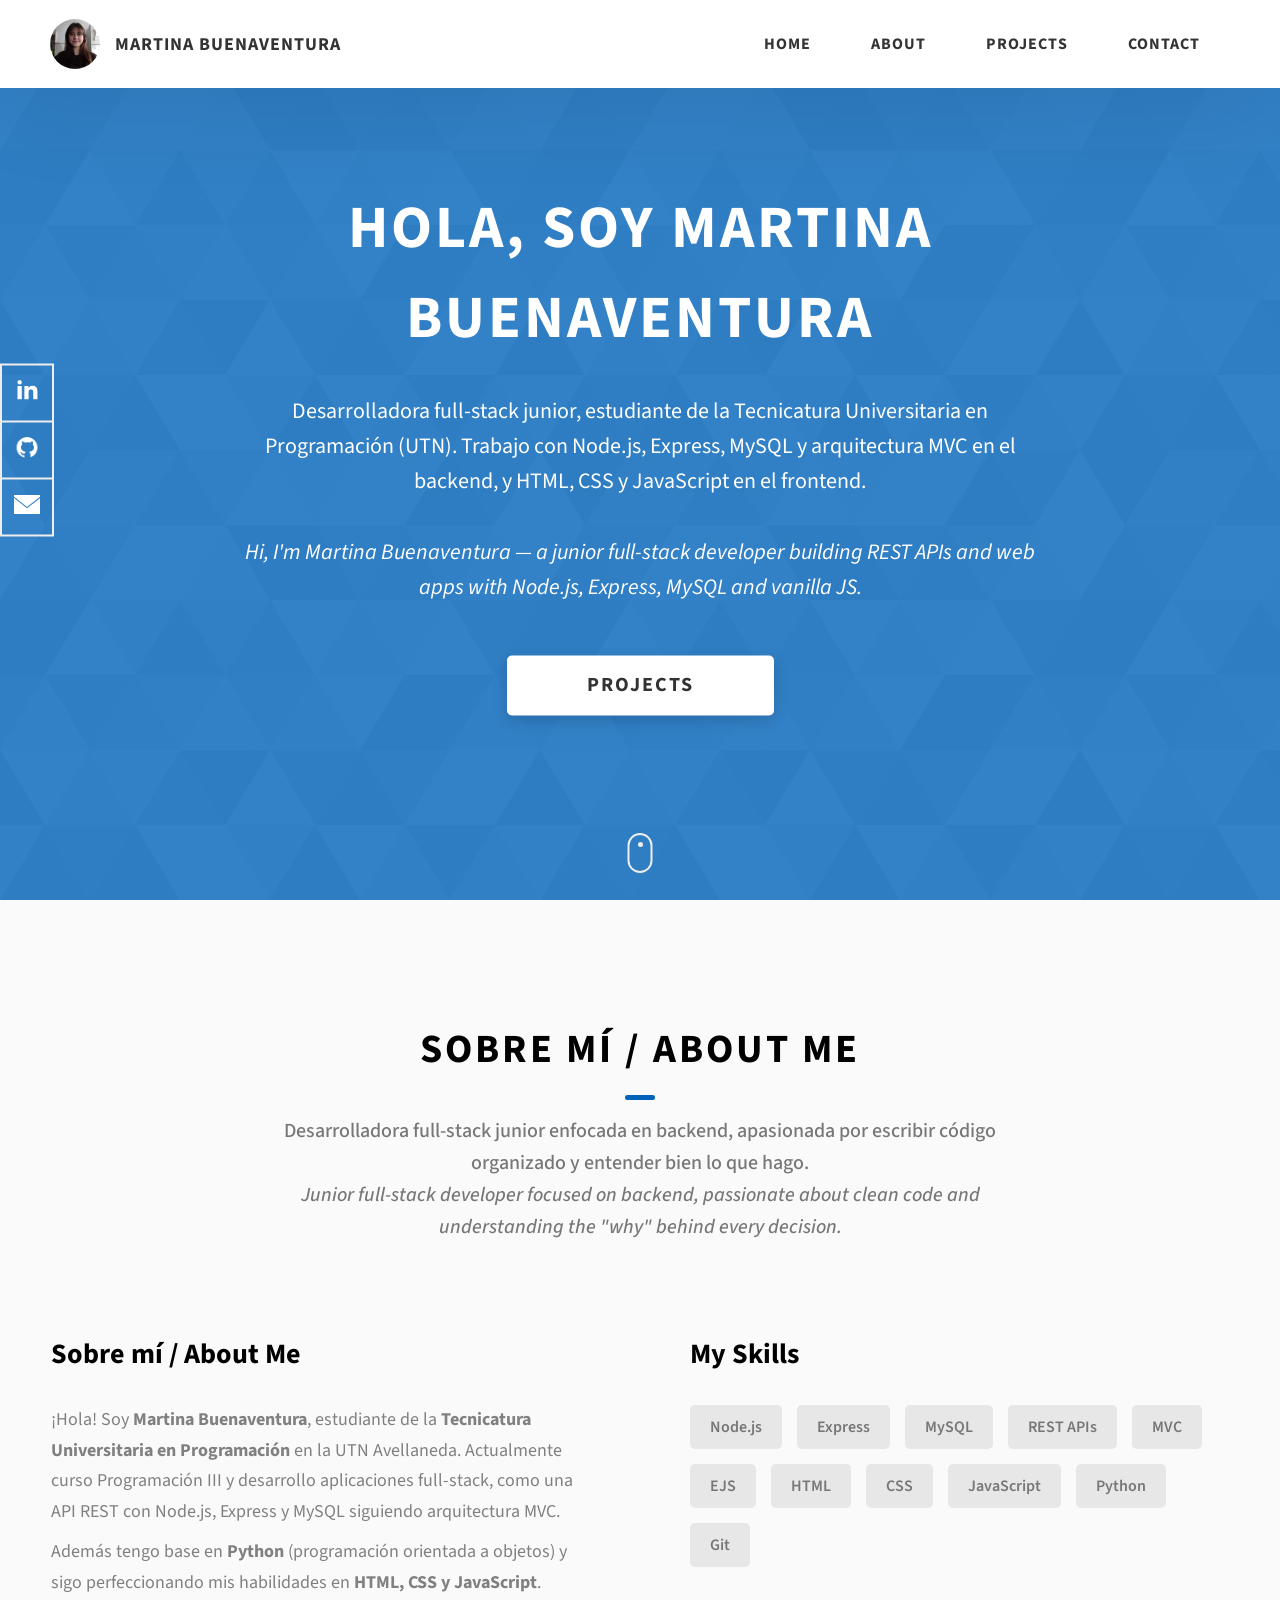
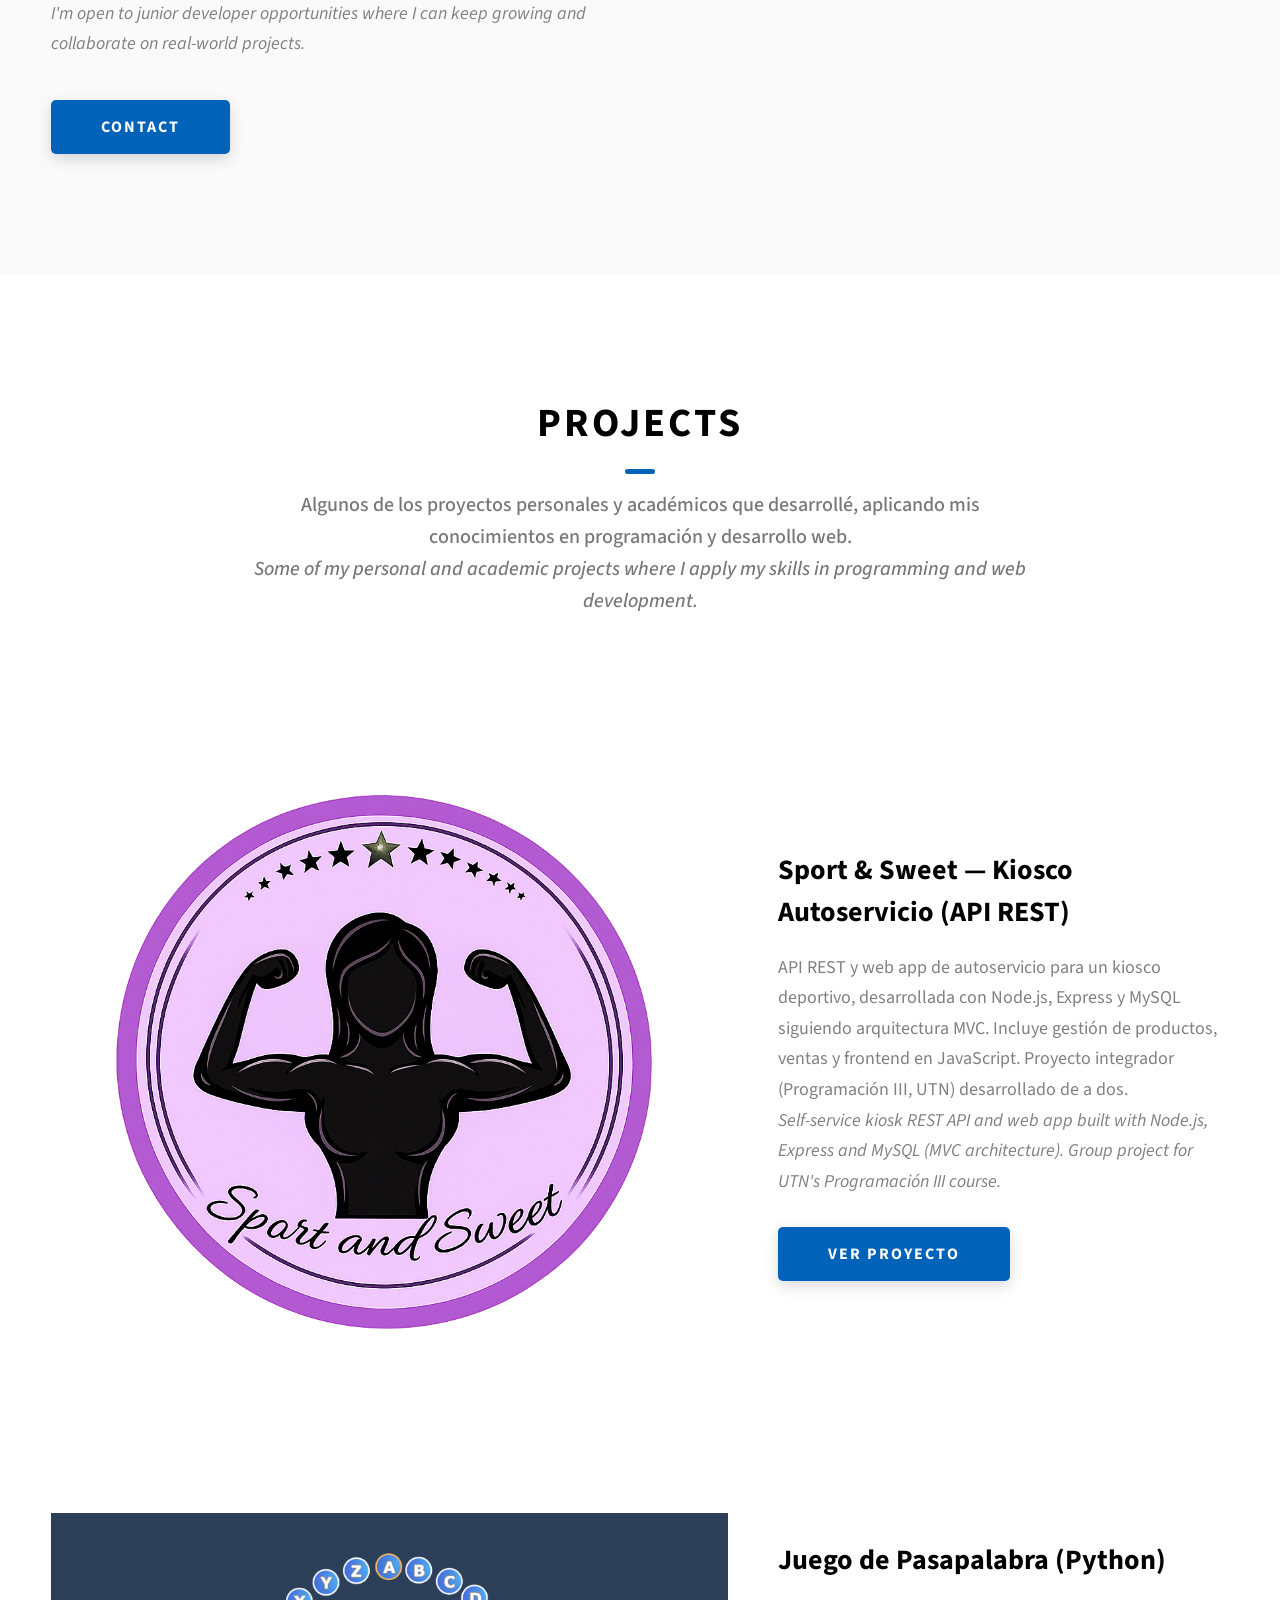
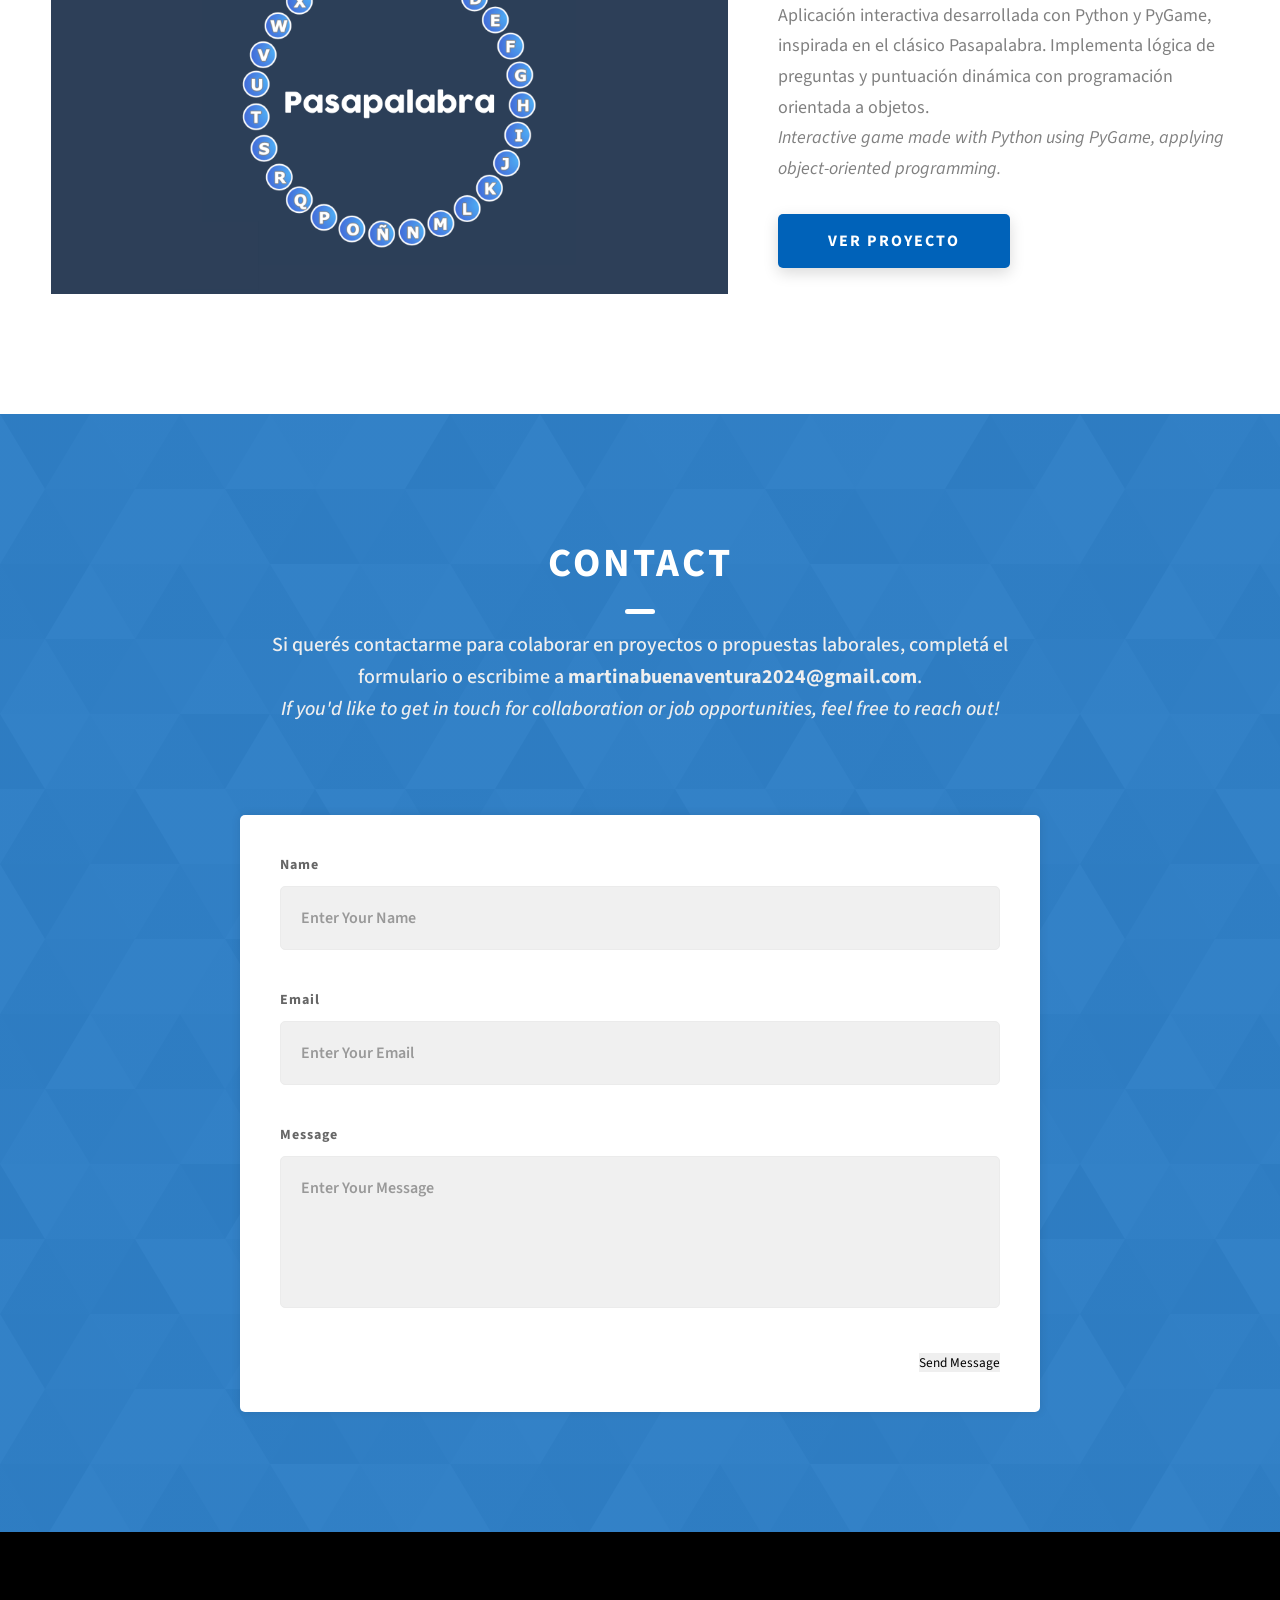
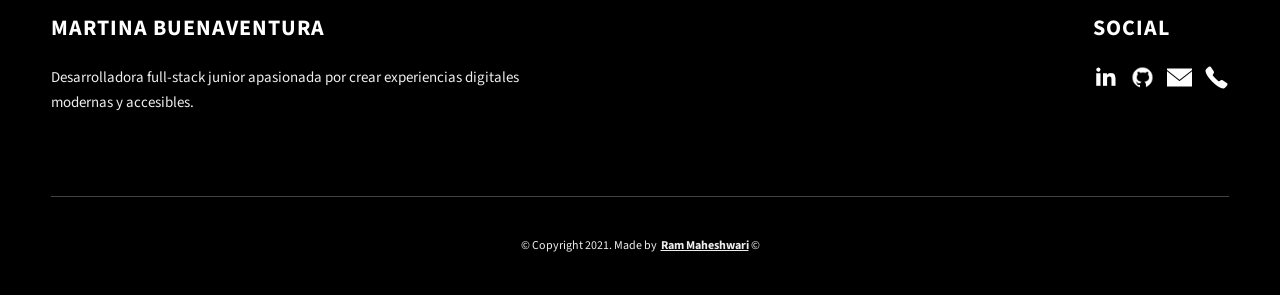
==== commit 62f2b3c2: "-" ====
--- a/index.html
+++ b/index.html
@@ -214,8 +214,8 @@
 <p class="projects__row-content-desc">
 API REST y web app de autoservicio para un kiosco deportivo, desarrollada con
 Node.js, Express y MySQL siguiendo arquitectura MVC. Incluye gestión de
-productos, ventas y frontend en JavaScript vanilla. Proyecto integrador
-(Programación III, UTN) desarrollado en equipo.
+productos, ventas y frontend en JavaScript. Proyecto integrador
+(Programación III, UTN) desarrollado de a dos.
 <br>
 <em>Self-service kiosk REST API and web app built with Node.js, Express and
 MySQL (MVC architecture). Group project for UTN's Programación III course.</em>
